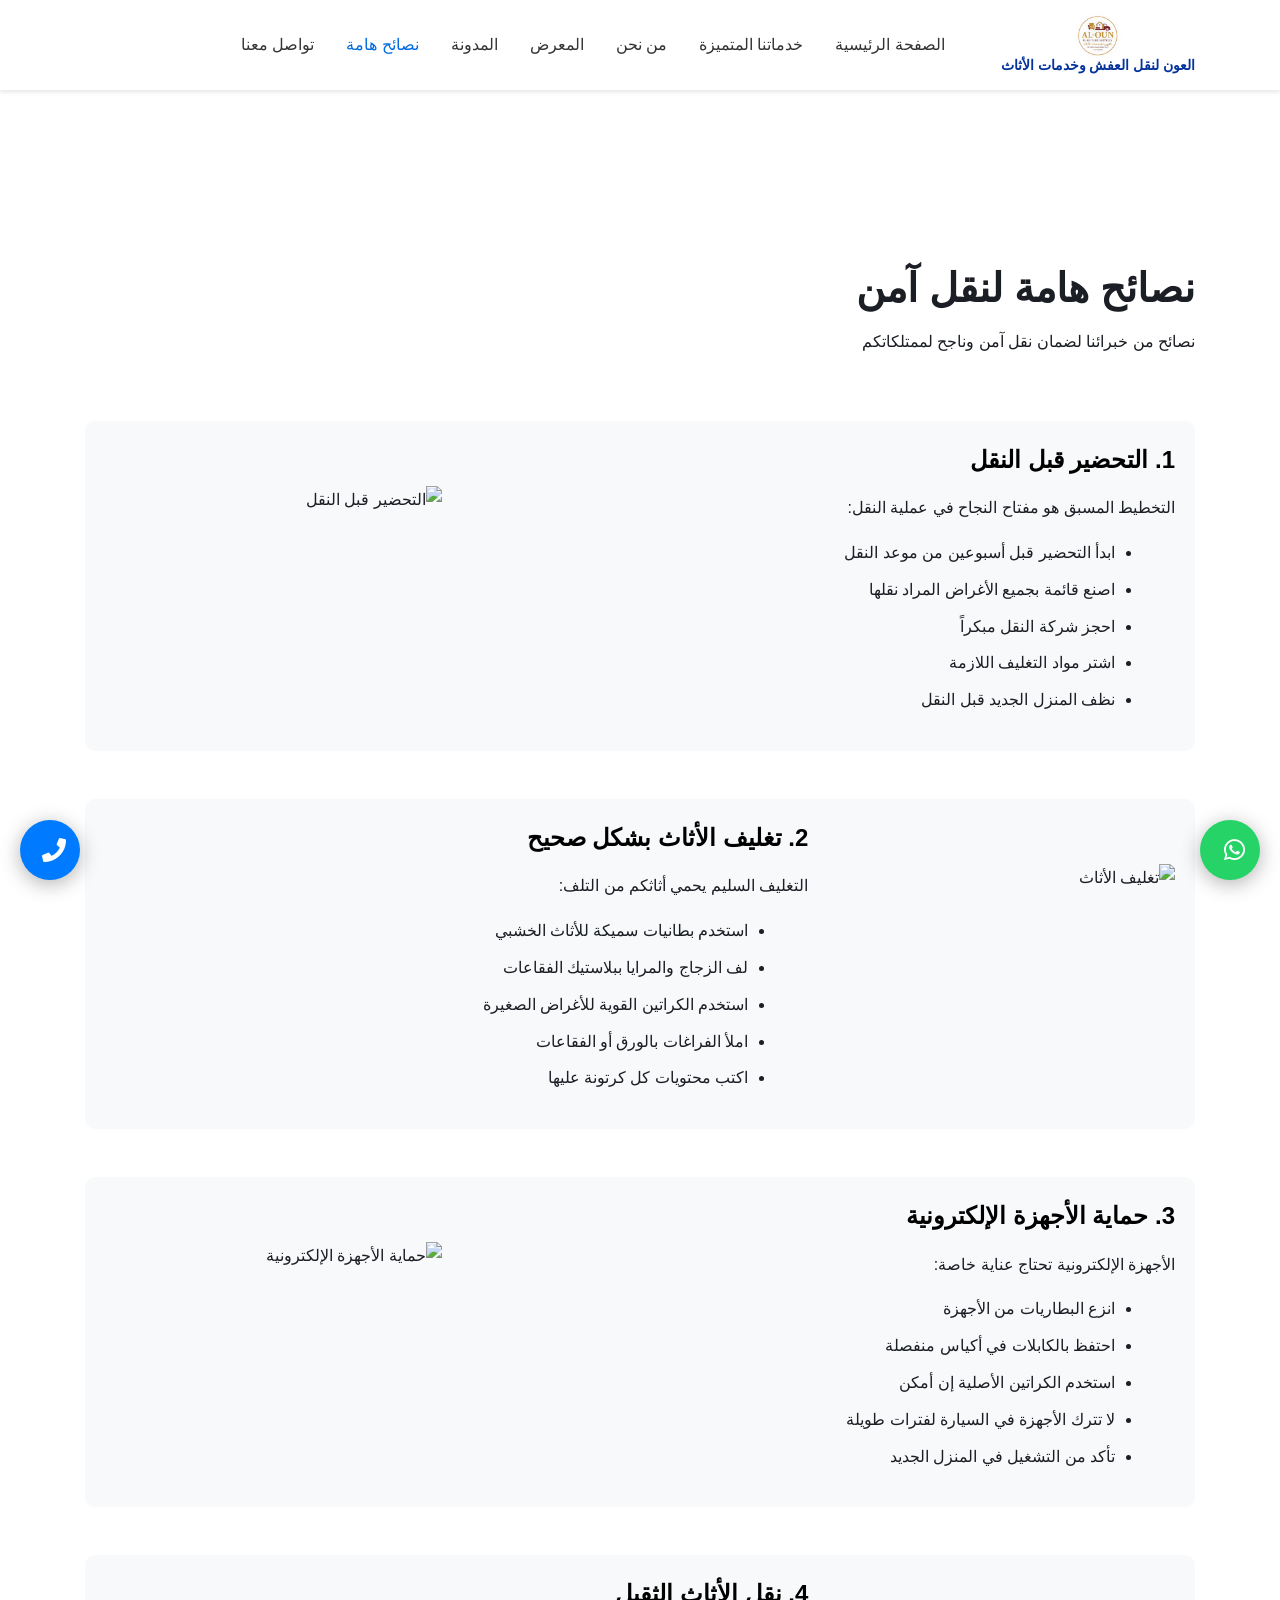
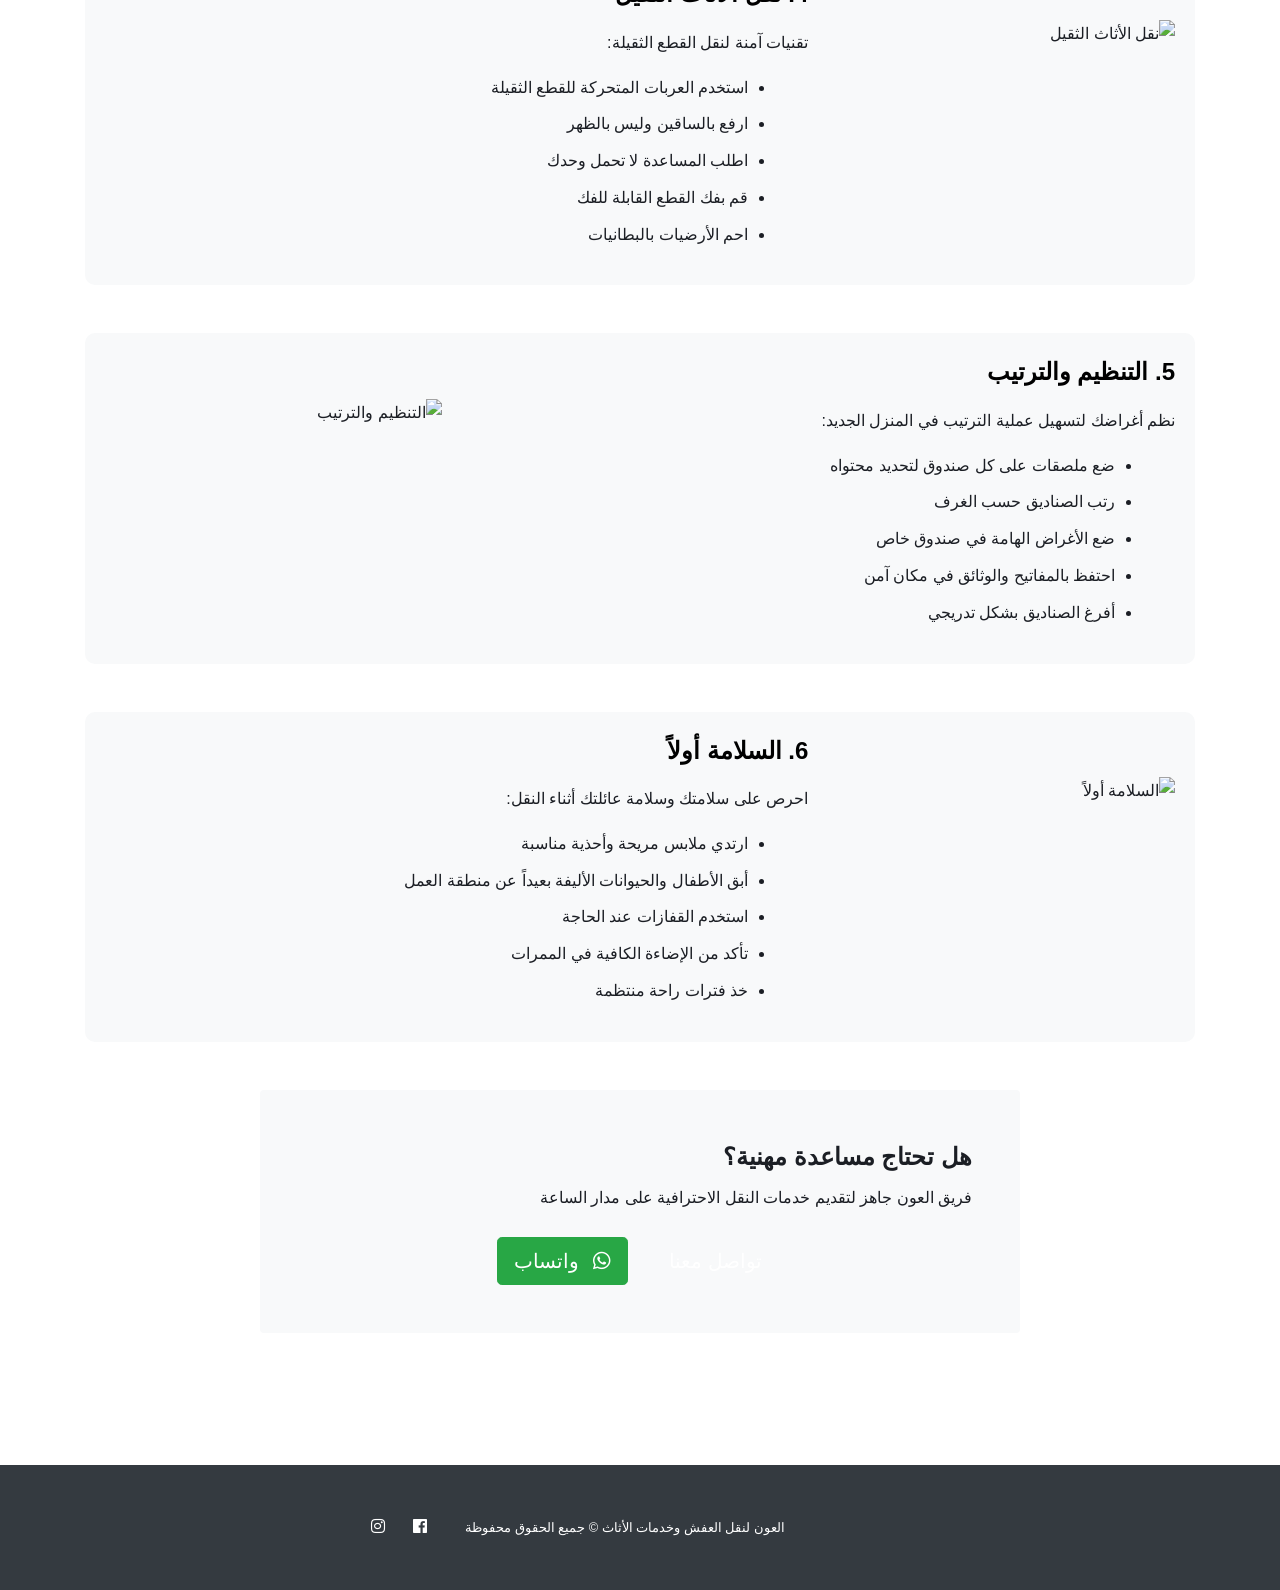
==== tips.html @ 5459bd09 "Add services and tips pages with detailed content and responsive design" ====
<!DOCTYPE html>
<html lang="ar" dir="rtl" class="no-js">

<head>
    <meta charset="utf-8" />
    <meta name="viewport" content="width=device-width, initial-scale=1, shrink-to-fit=no, viewport-fit=cover">
    <meta name="theme-color" content="#05339C">
    <title>نصائح هامة - العون لنقل العفش وخدمات الأثاث</title>
    <link rel="shortcut icon" href="assets/img/elown.png" type="image/x-icon">
    <link rel="stylesheet" href="https://stackpath.bootstrapcdn.com/bootstrap/4.3.1/css/bootstrap.min.css">
    <link rel="stylesheet" href="assets/vendors/font-awesome/css/fontawesome-all.min.css">
    <link rel="stylesheet" href="assets/fonts/themify-icons.css">
    <link rel="stylesheet" href="https://unpkg.com/aos@2.3.1/dist/aos.css">
    <link rel="stylesheet" href="assets/css/theme.css">
    <link rel="stylesheet" href="assets/css/rtl.css">
</head>

<body>
    <header>
        <nav class="navbar navbar-expand-lg navbar-dark bg-white fixed-top">
            <div class="container">
                <a class="navbar-brand d-flex align-items-center" href="index.html">
                    <div class="brand-container">
                        <img src="assets/img/elown.png" alt="العون" class="brand-logo">
                        <div class="brand-text">العون لنقل العفش وخدمات الأثاث</div>
                    </div>
                </a>
                <button class="navbar-toggler" type="button" data-toggle="collapse" data-target="#navbarResponsive">
                    <i class="fas fa-bars" style="color: var(--primary-color);"></i>
                </button>
                <div class="collapse navbar-collapse" id="navbarResponsive">
                    <ul class="navbar-nav mr-auto">
                        <li class="nav-item"><a class="nav-link" href="index.html">الصفحة الرئيسية</a></li>
                        <li class="nav-item"><a class="nav-link" href="services.html">خدماتنا المتميزة</a></li>
                        <li class="nav-item"><a class="nav-link" href="about.html">من نحن</a></li>
                        <li class="nav-item"><a class="nav-link" href="portfolio.html">المعرض</a></li>
                        <li class="nav-item"><a class="nav-link" href="blog.html">المدونة</a></li>
                        <li class="nav-item active"><a class="nav-link select" href="tips.html">نصائح هامة</a></li>
                        <li class="nav-item"><a class="nav-link" href="contact.html">تواصل معنا</a></li>
                    </ul>
                </div>
            </div>
        </nav>
    </header>

    <main role="main" class="mt-lg-5 m-0">
        <section class="wt-section" id="tips">
            <div class="container">
                <div class="row justify-content-md-center text-center pb-lg-5">
                    <div class="col-md-12">
                        <h2 class="h1">نصائح هامة لنقل آمن</h2>
                        <p>نصائح من خبرائنا لضمان نقل آمن وناجح لممتلكاتكم</p>
                    </div>
                </div>
                <div class="tips-content">
                    <div class="tip-section mb-5" data-aos="fade-up">
                        <div class="row align-items-center">
                            <div class="col-md-8">
                                <h4>1. التحضير قبل النقل</h4>
                                <p>التخطيط المسبق هو مفتاح النجاح في عملية النقل:</p>
                                <ul>
                                    <li>ابدأ التحضير قبل أسبوعين من موعد النقل</li>
                                    <li>اصنع قائمة بجميع الأغراض المراد نقلها</li>
                                    <li>احجز شركة النقل مبكراً</li>
                                    <li>اشتر مواد التغليف اللازمة</li>
                                    <li>نظف المنزل الجديد قبل النقل</li>
                                </ul>
                            </div>
                            <div class="col-md-4">
                                <img src="https://images.unsplash.com/photo-1558618666-fcd25c85cd64?w=300&h=200&fit=crop&crop=center"
                                    class="img-fluid rounded" alt="التحضير قبل النقل">
                            </div>
                        </div>
                    </div>

                    <div class="tip-section mb-5" data-aos="fade-up" data-aos-delay="100">
                        <div class="row align-items-center">
                            <div class="col-md-4">
                                <img src="https://images.unsplash.com/photo-1586023492125-27b2c045efd7?w=400&h=250&fit=crop&crop=center"
                                    class="img-fluid rounded" alt="تغليف الأثاث">
                            </div>
                            <div class="col-md-8">
                                <h4>2. تغليف الأثاث بشكل صحيح</h4>
                                <p>التغليف السليم يحمي أثاثكم من التلف:</p>
                                <ul>
                                    <li>استخدم بطانيات سميكة للأثاث الخشبي</li>
                                    <li>لف الزجاج والمرايا ببلاستيك الفقاعات</li>
                                    <li>استخدم الكراتين القوية للأغراض الصغيرة</li>
                                    <li>املأ الفراغات بالورق أو الفقاعات</li>
                                    <li>اكتب محتويات كل كرتونة عليها</li>
                                </ul>
                            </div>
                        </div>
                    </div>

                    <div class="tip-section mb-5" data-aos="fade-up" data-aos-delay="200">
                        <div class="row align-items-center">
                            <div class="col-md-8">
                                <h4>3. حماية الأجهزة الإلكترونية</h4>
                                <p>الأجهزة الإلكترونية تحتاج عناية خاصة:</p>
                                <ul>
                                    <li>انزع البطاريات من الأجهزة</li>
                                    <li>احتفظ بالكابلات في أكياس منفصلة</li>
                                    <li>استخدم الكراتين الأصلية إن أمكن</li>
                                    <li>لا تترك الأجهزة في السيارة لفترات طويلة</li>
                                    <li>تأكد من التشغيل في المنزل الجديد</li>
                                </ul>
                            </div>
                            <div class="col-md-4">
                                <img src="https://images.unsplash.com/photo-1581578731548-c64695cc6952?w=300&h=200&fit=crop&crop=center"
                                    class="img-fluid rounded" alt="حماية الأجهزة الإلكترونية">
                            </div>
                        </div>
                    </div>

                    <div class="tip-section mb-5" data-aos="fade-up" data-aos-delay="300">
                        <div class="row align-items-center">
                            <div class="col-md-4">
                                <img src="https://images.unsplash.com/photo-1503602642458-232111445657?w=300&h=200&fit=crop&crop=center"
                                    class="img-fluid rounded" alt="نقل الأثاث الثقيل">
                            </div>
                            <div class="col-md-8">
                                <h4>4. نقل الأثاث الثقيل</h4>
                                <p>تقنيات آمنة لنقل القطع الثقيلة:</p>
                                <ul>
                                    <li>استخدم العربات المتحركة للقطع الثقيلة</li>
                                    <li>ارفع بالساقين وليس بالظهر</li>
                                    <li>اطلب المساعدة لا تحمل وحدك</li>
                                    <li>قم بفك القطع القابلة للفك</li>
                                    <li>احم الأرضيات بالبطانيات</li>
                                </ul>
                            </div>
                        </div>
                    </div>

                    <div class="tip-section mb-5" data-aos="fade-up" data-aos-delay="400">
                        <div class="row align-items-center">
                            <div class="col-md-8">
                                <h4>5. التنظيم والترتيب</h4>
                                <p>نظم أغراضك لتسهيل عملية الترتيب في المنزل الجديد:</p>
                                <ul>
                                    <li>ضع ملصقات على كل صندوق لتحديد محتواه</li>
                                    <li>رتب الصناديق حسب الغرف</li>
                                    <li>ضع الأغراض الهامة في صندوق خاص</li>
                                    <li>احتفظ بالمفاتيح والوثائق في مكان آمن</li>
                                    <li>أفرغ الصناديق بشكل تدريجي</li>
                                </ul>
                            </div>
                            <div class="col-md-4">
                                <img src="https://images.unsplash.com/photo-1600585154340-be6161a56a0c?w=300&h=200&fit=crop&crop=center"
                                    class="img-fluid rounded" alt="التنظيم والترتيب">
                            </div>
                        </div>
                    </div>

                    <div class="tip-section mb-5" data-aos="fade-up" data-aos-delay="500">
                        <div class="row align-items-center">
                            <div class="col-md-4">
                                <img src="https://images.unsplash.com/photo-1600566753190-17f0baa2a6c3?w=300&h=200&fit=crop&crop=center"
                                    class="img-fluid rounded" alt="السلامة أولاً">
                            </div>
                            <div class="col-md-8">
                                <h4>6. السلامة أولاً</h4>
                                <p>احرص على سلامتك وسلامة عائلتك أثناء النقل:</p>
                                <ul>
                                    <li>ارتدي ملابس مريحة وأحذية مناسبة</li>
                                    <li>أبق الأطفال والحيوانات الأليفة بعيداً عن منطقة العمل</li>
                                    <li>استخدم القفازات عند الحاجة</li>
                                    <li>تأكد من الإضاءة الكافية في الممرات</li>
                                    <li>خذ فترات راحة منتظمة</li>
                                </ul>
                            </div>
                        </div>
                    </div>
                </div>

                <div class="row justify-content-center mt-5">
                    <div class="col-md-8 text-center bg-light p-5 rounded" data-aos="zoom-in">
                        <h4>هل تحتاج مساعدة مهنية؟</h4>
                        <p class="mb-4">فريق العون جاهز لتقديم خدمات النقل الاحترافية على مدار الساعة</p>
                        <a href="contact.html" class="btn btn-brown btn-lg mx-2">تواصل معنا</a>
                        <a href="https://wa.me/97470700782" class="btn btn-success btn-lg mx-2" target="_blank"><i
                                class="fab fa-whatsapp"></i> واتساب</a>
                    </div>
                </div>
            </div>
        </section>
    </main>
    <div class="floating-buttons">
        <a href="https://wa.me/97451408899" target="_blank" class="floating-btn whatsapp-btn"
            title="راسلنا على الواتساب">
            <i class="fab fa-whatsapp"></i>
        </a>
        <a href="tel:+97451408899" class="floating-btn call-btn" title="اتصل بنا الآن">
            <i class="fas fa-phone"></i>
        </a>
    </div>
    <footer class="bg-dark py-5">
        <div class="container">
            <div class="row">
                <div class="col-md-8 text-center text-md-left mb-3 mb-md-0">
                    <small class="text-white">العون لنقل العفش وخدمات الأثاث &copy; جميع الحقوق محفوظة</small>
                </div>
                <div class="col-md-4 align-self-center">
                    <ul class="list-inline text-center text-md-right mb-0">
                        <li class="list-inline-item mx-2" data-toggle="tooltip" data-placement="top" title="Facebook">
                            <a class="text-white" target="_blank" href="https://www.facebook.com">
                                <i class="fab fa-facebook"></i>
                            </a>
                        </li>
                        <li class="list-inline-item mx-2" data-toggle="tooltip" data-placement="top" title="Instagram">
                            <a class="text-white" target="_blank" href="https://www.instagram.com">
                                <i class="fab fa-instagram"></i>
                            </a>
                        </li>
                    </ul>
                </div>
            </div>
        </div>
    </footer>

    <script src="https://code.jquery.com/jquery-3.3.1.min.js"></script>
    <script src="https://stackpath.bootstrapcdn.com/bootstrap/4.3.1/js/bootstrap.bundle.min.js"></script>
    <script src="https://unpkg.com/aos@2.3.1/dist/aos.js"></script>
    <script>
        AOS.init({ duration: 800, easing: 'ease-in-out', once: true });
        document.addEventListener('contextmenu', e => e.preventDefault());
        document.addEventListener('keydown', e => {
            if (e.key === 'F12' || (e.ctrlKey && e.shiftKey && e.key === 'I') || (e.ctrlKey && e.key === 'U')) {
                e.preventDefault();
            }
        });
        document.addEventListener('selectstart', e => e.preventDefault());
        document.addEventListener('copy', e => e.preventDefault());
    </script>
</body>

</html>
---- assets/fonts/themify-icons.css ----
@font-face {
	font-family: 'themify';
	src:url('fonts/themify.eot?-fvbane');
	src:url('fonts/themify.eot?#iefix-fvbane') format('embedded-opentype'),
		url('fonts/themify.woff?-fvbane') format('woff'),
		url('fonts/themify.ttf?-fvbane') format('truetype'),
		url('fonts/themify.svg?-fvbane#themify') format('svg');
	font-weight: normal;
	font-style: normal;
	font-display: swap; /* تحسين تحميل الخط */
}

[class^="ti-"], [class*=" ti-"] {
	font-family: 'themify';
	speak: none;
	font-style: normal;
	font-weight: normal;
	font-variant: normal;
	text-transform: none;
	line-height: 1;

	/* Better Font Rendering =========== */
	-webkit-font-smoothing: antialiased;
	-moz-osx-font-smoothing: grayscale;
}

.ti-wand:before {
	content: "\e600";
}
.ti-volume:before {
	content: "\e601";
}
.ti-user:before {
	content: "\e602";
}
.ti-unlock:before {
	content: "\e603";
}
.ti-unlink:before {
	content: "\e604";
}
.ti-trash:before {
	content: "\e605";
}
.ti-thought:before {
	content: "\e606";
}
.ti-target:before {
	content: "\e607";
}
.ti-tag:before {
	content: "\e608";
}
.ti-tablet:before {
	content: "\e609";
}
.ti-star:before {
	content: "\e60a";
}
.ti-spray:before {
	content: "\e60b";
}
.ti-signal:before {
	content: "\e60c";
}
.ti-shopping-cart:before {
	content: "\e60d";
}
.ti-shopping-cart-full:before {
	content: "\e60e";
}
.ti-settings:before {
	content: "\e60f";
}
.ti-search:before {
	content: "\e610";
}
.ti-zoom-in:before {
	content: "\e611";
}
.ti-zoom-out:before {
	content: "\e612";
}
.ti-cut:before {
	content: "\e613";
}
.ti-ruler:before {
	content: "\e614";
}
.ti-ruler-pencil:before {
	content: "\e615";
}
.ti-ruler-alt:before {
	content: "\e616";
}
.ti-bookmark:before {
	content: "\e617";
}
.ti-bookmark-alt:before {
	content: "\e618";
}
.ti-reload:before {
	content: "\e619";
}
.ti-plus:before {
	content: "\e61a";
}
.ti-pin:before {
	content: "\e61b";
}
.ti-pencil:before {
	content: "\e61c";
}
.ti-pencil-alt:before {
	content: "\e61d";
}
.ti-paint-roller:before {
	content: "\e61e";
}
.ti-paint-bucket:before {
	content: "\e61f";
}
.ti-na:before {
	content: "\e620";
}
.ti-mobile:before {
	content: "\e621";
}
.ti-minus:before {
	content: "\e622";
}
.ti-medall:before {
	content: "\e623";
}
.ti-medall-alt:before {
	content: "\e624";
}
.ti-marker:before {
	content: "\e625";
}
.ti-marker-alt:before {
	content: "\e626";
}
.ti-arrow-up:before {
	content: "\e627";
}
.ti-arrow-right:before {
	content: "\e628";
}
.ti-arrow-left:before {
	content: "\e629";
}
.ti-arrow-down:before {
	content: "\e62a";
}
.ti-lock:before {
	content: "\e62b";
}
.ti-location-arrow:before {
	content: "\e62c";
}
.ti-link:before {
	content: "\e62d";
}
.ti-layout:before {
	content: "\e62e";
}
.ti-layers:before {
	content: "\e62f";
}
.ti-layers-alt:before {
	content: "\e630";
}
.ti-key:before {
	content: "\e631";
}
.ti-import:before {
	content: "\e632";
}
.ti-image:before {
	content: "\e633";
}
.ti-heart:before {
	content: "\e634";
}
.ti-heart-broken:before {
	content: "\e635";
}
.ti-hand-stop:before {
	content: "\e636";
}
.ti-hand-open:before {
	content: "\e637";
}
.ti-hand-drag:before {
	content: "\e638";
}
.ti-folder:before {
	content: "\e639";
}
.ti-flag:before {
	content: "\e63a";
}
.ti-flag-alt:before {
	content: "\e63b";
}
.ti-flag-alt-2:before {
	content: "\e63c";
}
.ti-eye:before {
	content: "\e63d";
}
.ti-export:before {
	content: "\e63e";
}
.ti-exchange-vertical:before {
	content: "\e63f";
}
.ti-desktop:before {
	content: "\e640";
}
.ti-cup:before {
	content: "\e641";
}
.ti-crown:before {
	content: "\e642";
}
.ti-comments:before {
	content: "\e643";
}
.ti-comment:before {
	content: "\e644";
}
.ti-comment-alt:before {
	content: "\e645";
}
.ti-close:before {
	content: "\e646";
}
.ti-clip:before {
	content: "\e647";
}
.ti-angle-up:before {
	content: "\e648";
}
.ti-angle-right:before {
	content: "\e649";
}
.ti-angle-left:before {
	content: "\e64a";
}
.ti-angle-down:before {
	content: "\e64b";
}
.ti-check:before {
	content: "\e64c";
}
.ti-check-box:before {
	content: "\e64d";
}
.ti-camera:before {
	content: "\e64e";
}
.ti-announcement:before {
	content: "\e64f";
}
.ti-brush:before {
	content: "\e650";
}
.ti-briefcase:before {
	content: "\e651";
}
.ti-bolt:before {
	content: "\e652";
}
.ti-bolt-alt:before {
	content: "\e653";
}
.ti-blackboard:before {
	content: "\e654";
}
.ti-bag:before {
	content: "\e655";
}
.ti-move:before {
	content: "\e656";
}
.ti-arrows-vertical:before {
	content: "\e657";
}
.ti-arrows-horizontal:before {
	content: "\e658";
}
.ti-fullscreen:before {
	content: "\e659";
}
.ti-arrow-top-right:before {
	content: "\e65a";
}
.ti-arrow-top-left:before {
	content: "\e65b";
}
.ti-arrow-circle-up:before {
	content: "\e65c";
}
.ti-arrow-circle-right:before {
	content: "\e65d";
}
.ti-arrow-circle-left:before {
	content: "\e65e";
}
.ti-arrow-circle-down:before {
	content: "\e65f";
}
.ti-angle-double-up:before {
	content: "\e660";
}
.ti-angle-double-right:before {
	content: "\e661";
}
.ti-angle-double-left:before {
	content: "\e662";
}
.ti-angle-double-down:before {
	content: "\e663";
}
.ti-zip:before {
	content: "\e664";
}
.ti-world:before {
	content: "\e665";
}
.ti-wheelchair:before {
	content: "\e666";
}
.ti-view-list:before {
	content: "\e667";
}
.ti-view-list-alt:before {
	content: "\e668";
}
.ti-view-grid:before {
	content: "\e669";
}
.ti-uppercase:before {
	content: "\e66a";
}
.ti-upload:before {
	content: "\e66b";
}
.ti-underline:before {
	content: "\e66c";
}
.ti-truck:before {
	content: "\e66d";
}
.ti-timer:before {
	content: "\e66e";
}
.ti-ticket:before {
	content: "\e66f";
}
.ti-thumb-up:before {
	content: "\e670";
}
.ti-thumb-down:before {
	content: "\e671";
}
.ti-text:before {
	content: "\e672";
}
.ti-stats-up:before {
	content: "\e673";
}
.ti-stats-down:before {
	content: "\e674";
}
.ti-split-v:before {
	content: "\e675";
}
.ti-split-h:before {
	content: "\e676";
}
.ti-smallcap:before {
	content: "\e677";
}
.ti-shine:before {
	content: "\e678";
}
.ti-shift-right:before {
	content: "\e679";
}
.ti-shift-left:before {
	content: "\e67a";
}
.ti-shield:before {
	content: "\e67b";
}
.ti-notepad:before {
	content: "\e67c";
}
.ti-server:before {
	content: "\e67d";
}
.ti-quote-right:before {
	content: "\e67e";
}
.ti-quote-left:before {
	content: "\e67f";
}
.ti-pulse:before {
	content: "\e680";
}
.ti-printer:before {
	content: "\e681";
}
.ti-power-off:before {
	content: "\e682";
}
.ti-plug:before {
	content: "\e683";
}
.ti-pie-chart:before {
	content: "\e684";
}
.ti-paragraph:before {
	content: "\e685";
}
.ti-panel:before {
	content: "\e686";
}
.ti-package:before {
	content: "\e687";
}
.ti-music:before {
	content: "\e688";
}
.ti-music-alt:before {
	content: "\e689";
}
.ti-mouse:before {
	content: "\e68a";
}
.ti-mouse-alt:before {
	content: "\e68b";
}
.ti-money:before {
	content: "\e68c";
}
.ti-microphone:before {
	content: "\e68d";
}
.ti-menu:before {
	content: "\e68e";
}
.ti-menu-alt:before {
	content: "\e68f";
}
.ti-map:before {
	content: "\e690";
}
.ti-map-alt:before {
	content: "\e691";
}
.ti-loop:before {
	content: "\e692";
}
.ti-location-pin:before {
	content: "\e693";
}
.ti-list:before {
	content: "\e694";
}
.ti-light-bulb:before {
	content: "\e695";
}
.ti-Italic:before {
	content: "\e696";
}
.ti-info:before {
	content: "\e697";
}
.ti-infinite:before {
	content: "\e698";
}
.ti-id-badge:before {
	content: "\e699";
}
.ti-hummer:before {
	content: "\e69a";
}
.ti-home:before {
	content: "\e69b";
}
.ti-help:before {
	content: "\e69c";
}
.ti-headphone:before {
	content: "\e69d";
}
.ti-harddrives:before {
	content: "\e69e";
}
.ti-harddrive:before {
	content: "\e69f";
}
.ti-gift:before {
	content: "\e6a0";
}
.ti-game:before {
	content: "\e6a1";
}
.ti-filter:before {
	content: "\e6a2";
}
.ti-files:before {
	content: "\e6a3";
}
.ti-file:before {
	content: "\e6a4";
}
.ti-eraser:before {
	content: "\e6a5";
}
.ti-envelope:before {
	content: "\e6a6";
}
.ti-download:before {
	content: "\e6a7";
}
.ti-direction:before {
	content: "\e6a8";
}
.ti-direction-alt:before {
	content: "\e6a9";
}
.ti-dashboard:before {
	content: "\e6aa";
}
.ti-control-stop:before {
	content: "\e6ab";
}
.ti-control-shuffle:before {
	content: "\e6ac";
}
.ti-control-play:before {
	content: "\e6ad";
}
.ti-control-pause:before {
	content: "\e6ae";
}
.ti-control-forward:before {
	content: "\e6af";
}
.ti-control-backward:before {
	content: "\e6b0";
}
.ti-cloud:before {
	content: "\e6b1";
}
.ti-cloud-up:before {
	content: "\e6b2";
}
.ti-cloud-down:before {
	content: "\e6b3";
}
.ti-clipboard:before {
	content: "\e6b4";
}
.ti-car:before {
	content: "\e6b5";
}
.ti-calendar:before {
	content: "\e6b6";
}
.ti-book:before {
	content: "\e6b7";
}
.ti-bell:before {
	content: "\e6b8";
}
.ti-basketball:before {
	content: "\e6b9";
}
.ti-bar-chart:before {
	content: "\e6ba";
}
.ti-bar-chart-alt:before {
	content: "\e6bb";
}
.ti-back-right:before {
	content: "\e6bc";
}
.ti-back-left:before {
	content: "\e6bd";
}
.ti-arrows-corner:before {
	content: "\e6be";
}
.ti-archive:before {
	content: "\e6bf";
}
.ti-anchor:before {
	content: "\e6c0";
}
.ti-align-right:before {
	content: "\e6c1";
}
.ti-align-left:before {
	content: "\e6c2";
}
.ti-align-justify:before {
	content: "\e6c3";
}
.ti-align-center:before {
	content: "\e6c4";
}
.ti-alert:before {
	content: "\e6c5";
}
.ti-alarm-clock:before {
	content: "\e6c6";
}
.ti-agenda:before {
	content: "\e6c7";
}
.ti-write:before {
	content: "\e6c8";
}
.ti-window:before {
	content: "\e6c9";
}
.ti-widgetized:before {
	content: "\e6ca";
}
.ti-widget:before {
	content: "\e6cb";
}
.ti-widget-alt:before {
	content: "\e6cc";
}
.ti-wallet:before {
	content: "\e6cd";
}
.ti-video-clapper:before {
	content: "\e6ce";
}
.ti-video-camera:before {
	content: "\e6cf";
}
.ti-vector:before {
	content: "\e6d0";
}
.ti-themify-logo:before {
	content: "\e6d1";
}
.ti-themify-favicon:before {
	content: "\e6d2";
}
.ti-themify-favicon-alt:before {
	content: "\e6d3";
}
.ti-support:before {
	content: "\e6d4";
}
.ti-stamp:before {
	content: "\e6d5";
}
.ti-split-v-alt:before {
	content: "\e6d6";
}
.ti-slice:before {
	content: "\e6d7";
}
.ti-shortcode:before {
	content: "\e6d8";
}
.ti-shift-right-alt:before {
	content: "\e6d9";
}
.ti-shift-left-alt:before {
	content: "\e6da";
}
.ti-ruler-alt-2:before {
	content: "\e6db";
}
.ti-receipt:before {
	content: "\e6dc";
}
.ti-pin2:before {
	content: "\e6dd";
}
.ti-pin-alt:before {
	content: "\e6de";
}
.ti-pencil-alt2:before {
	content: "\e6df";
}
.ti-palette:before {
	content: "\e6e0";
}
.ti-more:before {
	content: "\e6e1";
}
.ti-more-alt:before {
	content: "\e6e2";
}
.ti-microphone-alt:before {
	content: "\e6e3";
}
.ti-magnet:before {
	content: "\e6e4";
}
.ti-line-double:before {
	content: "\e6e5";
}
.ti-line-dotted:before {
	content: "\e6e6";
}
.ti-line-dashed:before {
	content: "\e6e7";
}
.ti-layout-width-full:before {
	content: "\e6e8";
}
.ti-layout-width-default:before {
	content: "\e6e9";
}
.ti-layout-width-default-alt:before {
	content: "\e6ea";
}
.ti-layout-tab:before {
	content: "\e6eb";
}
.ti-layout-tab-window:before {
	content: "\e6ec";
}
.ti-layout-tab-v:before {
	content: "\e6ed";
}
.ti-layout-tab-min:before {
	content: "\e6ee";
}
.ti-layout-slider:before {
	content: "\e6ef";
}
.ti-layout-slider-alt:before {
	content: "\e6f0";
}
.ti-layout-sidebar-right:before {
	content: "\e6f1";
}
.ti-layout-sidebar-none:before {
	content: "\e6f2";
}
.ti-layout-sidebar-left:before {
	content: "\e6f3";
}
.ti-layout-placeholder:before {
	content: "\e6f4";
}
.ti-layout-menu:before {
	content: "\e6f5";
}
.ti-layout-menu-v:before {
	content: "\e6f6";
}
.ti-layout-menu-separated:before {
	content: "\e6f7";
}
.ti-layout-menu-full:before {
	content: "\e6f8";
}
.ti-layout-media-right-alt:before {
	content: "\e6f9";
}
.ti-layout-media-right:before {
	content: "\e6fa";
}
.ti-layout-media-overlay:before {
	content: "\e6fb";
}
.ti-layout-media-overlay-alt:before {
	content: "\e6fc";
}
.ti-layout-media-overlay-alt-2:before {
	content: "\e6fd";
}
.ti-layout-media-left-alt:before {
	content: "\e6fe";
}
.ti-layout-media-left:before {
	content: "\e6ff";
}
.ti-layout-media-center-alt:before {
	content: "\e700";
}
.ti-layout-media-center:before {
	content: "\e701";
}
.ti-layout-list-thumb:before {
	content: "\e702";
}
.ti-layout-list-thumb-alt:before {
	content: "\e703";
}
.ti-layout-list-post:before {
	content: "\e704";
}
.ti-layout-list-large-image:before {
	content: "\e705";
}
.ti-layout-line-solid:before {
	content: "\e706";
}
.ti-layout-grid4:before {
	content: "\e707";
}
.ti-layout-grid3:before {
	content: "\e708";
}
.ti-layout-grid2:before {
	content: "\e709";
}
.ti-layout-grid2-thumb:before {
	content: "\e70a";
}
.ti-layout-cta-right:before {
	content: "\e70b";
}
.ti-layout-cta-left:before {
	content: "\e70c";
}
.ti-layout-cta-center:before {
	content: "\e70d";
}
.ti-layout-cta-btn-right:before {
	content: "\e70e";
}
.ti-layout-cta-btn-left:before {
	content: "\e70f";
}
.ti-layout-column4:before {
	content: "\e710";
}
.ti-layout-column3:before {
	content: "\e711";
}
.ti-layout-column2:before {
	content: "\e712";
}
.ti-layout-accordion-separated:before {
	content: "\e713";
}
.ti-layout-accordion-merged:before {
	content: "\e714";
}
.ti-layout-accordion-list:before {
	content: "\e715";
}
.ti-ink-pen:before {
	content: "\e716";
}
.ti-info-alt:before {
	content: "\e717";
}
.ti-help-alt:before {
	content: "\e718";
}
.ti-headphone-alt:before {
	content: "\e719";
}
.ti-hand-point-up:before {
	content: "\e71a";
}
.ti-hand-point-right:before {
	content: "\e71b";
}
.ti-hand-point-left:before {
	content: "\e71c";
}
.ti-hand-point-down:before {
	content: "\e71d";
}
.ti-gallery:before {
	content: "\e71e";
}
.ti-face-smile:before {
	content: "\e71f";
}
.ti-face-sad:before {
	content: "\e720";
}
.ti-credit-card:before {
	content: "\e721";
}
.ti-control-skip-forward:before {
	content: "\e722";
}
.ti-control-skip-backward:before {
	content: "\e723";
}
.ti-control-record:before {
	content: "\e724";
}
.ti-control-eject:before {
	content: "\e725";
}
.ti-comments-smiley:before {
	content: "\e726";
}
.ti-brush-alt:before {
	content: "\e727";
}
.ti-youtube:before {
	content: "\e728";
}
.ti-vimeo:before {
	content: "\e729";
}
.ti-twitter:before {
	content: "\e72a";
}
.ti-time:before {
	content: "\e72b";
}
.ti-tumblr:before {
	content: "\e72c";
}
.ti-skype:before {
	content: "\e72d";
}
.ti-share:before {
	content: "\e72e";
}
.ti-share-alt:before {
	content: "\e72f";
}
.ti-rocket:before {
	content: "\e730";
}
.ti-pinterest:before {
	content: "\e731";
}
.ti-new-window:before {
	content: "\e732";
}
.ti-microsoft:before {
	content: "\e733";
}
.ti-list-ol:before {
	content: "\e734";
}
.ti-linkedin:before {
	content: "\e735";
}
.ti-layout-sidebar-2:before {
	content: "\e736";
}
.ti-layout-grid4-alt:before {
	content: "\e737";
}
.ti-layout-grid3-alt:before {
	content: "\e738";
}
.ti-layout-grid2-alt:before {
	content: "\e739";
}
.ti-layout-column4-alt:before {
	content: "\e73a";
}
.ti-layout-column3-alt:before {
	content: "\e73b";
}
.ti-layout-column2-alt:before {
	content: "\e73c";
}
.ti-instagram:before {
	content: "\e73d";
}
.ti-google:before {
	content: "\e73e";
}
.ti-github:before {
	content: "\e73f";
}
.ti-flickr:before {
	content: "\e740";
}
.ti-facebook:before {
	content: "\e741";
}
.ti-dropbox:before {
	content: "\e742";
}
.ti-dribbble:before {
	content: "\e743";
}
.ti-apple:before {
	content: "\e744";
}
.ti-android:before {
	content: "\e745";
}
.ti-save:before {
	content: "\e746";
}
.ti-save-alt:before {
	content: "\e747";
}
.ti-yahoo:before {
	content: "\e748";
}
.ti-wordpress:before {
	content: "\e749";
}
.ti-vimeo-alt:before {
	content: "\e74a";
}
.ti-twitter-alt:before {
	content: "\e74b";
}
.ti-tumblr-alt:before {
	content: "\e74c";
}
.ti-trello:before {
	content: "\e74d";
}
.ti-stack-overflow:before {
	content: "\e74e";
}
.ti-soundcloud:before {
	content: "\e74f";
}
.ti-sharethis:before {
	content: "\e750";
}
.ti-sharethis-alt:before {
	content: "\e751";
}
.ti-reddit:before {
	content: "\e752";
}
.ti-pinterest-alt:before {
	content: "\e753";
}
.ti-microsoft-alt:before {
	content: "\e754";
}
.ti-linux:before {
	content: "\e755";
}
.ti-jsfiddle:before {
	content: "\e756";
}
.ti-joomla:before {
	content: "\e757";
}
.ti-html5:before {
	content: "\e758";
}
.ti-flickr-alt:before {
	content: "\e759";
}
.ti-email:before {
	content: "\e75a";
}
.ti-drupal:before {
	content: "\e75b";
}
.ti-dropbox-alt:before {
	content: "\e75c";
}
.ti-css3:before {
	content: "\e75d";
}
.ti-rss:before {
	content: "\e75e";
}
.ti-rss-alt:before {
	content: "\e75f";
}
---- assets/css/theme.css ----
/*  
Author: WebThemez.com
License: https://webthemez.com/license 
*/
@import url('https://fonts.googleapis.com/css?family=Open+Sans&display=swap');    

html {
  font-size: 1rem;
}

body {
  font-weight: 400;
  font-size: 1rem;
  font-family: "Open Sans", sans-serif;
  line-height: 1.6;
  color: #1b1e24;
  -webkit-font-smoothing: antialiased;
  -moz-osx-font-smoothing: grayscale;
  -moz-font-feature-settings: "liga", "kern";
  text-rendering: optimizelegibility;
}

a {
  color: #490bf9;
}

a:hover {
  color: #490bf9;
}

a:focus {
  outline: none;
}

p {
  line-height: 1.8;
}

figure {
  margin-bottom: 0;
}

hr {
  border-color: #e6e7e9;
}

[role=button] {
  cursor: pointer;
}  
/*------------------------------------
  Headings
------------------------------------*/
.h1, .h2, .h3, .h4, .h5, .h6, .h7,
h1, h2, h3, h4, h5, h6 {
  line-height: 1.6;
  font-weight:600; 
} 

/*------------------------------------
  Highlight Color
------------------------------------*/
::-moz-selection {
  color: #fff;
  background-color: #490bf9;
}

::selection {
  color: #fff;
  background-color: #490bf9;
}

.bg-primary ::-moz-selection {
  color: #490bf9;
  background-color: #fff;
}

.bg-primary ::selection {
  color: #490bf9;
  background-color: #fff;
}

/*----------------------------------
  Alerts
------------------------------------*/
.alert_icon {
  font-size: 1.25rem;
}
.alert_close {
  padding: 0;
  line-height: 1.3;
  opacity: .7;
  background: none;
  border: none;
  cursor: pointer;
  font-size: 1.625rem;
  transition: all .3s;
}
.alert_close-light {
  color: #fff;
}
.alert_close-dark {
  color: #1b1e24;
}
.alert_close:hover {
  opacity: 1;
}
.alert_close:focus {
  outline: 0 none;
  box-shadow: none;
}
p.help-block,
p.help-block ul{
    float: left; 
    margin: 0;
    padding: 0;
}
p.help-block li {
    float: left; 
    margin: 0px 0 10px 0;
	font-style:italic;
	font-size:13px;
    list-style:none;
    color:red;
}
/*----------------------------------
  Background Arrow
------------------------------------*/
.wt-bg-arrow-wrapper {
  position: relative;
}

.wt-bg-arrow-bottom::before {
  position: absolute;
  content: "";
  left: 50%;
  margin-left: -20px;
  bottom: -25px;
  border-style: solid;
  border-width: 25px 20px 0 20px;
  border-color: #fff transparent transparent transparent;
  z-index: 3;
}
img.wt-block-image {
    -o-object-fit: cover;  
    object-fit: cover;
} 
.wt-block-image:not([class*=absolute]) {
    position: absolute;
}
.wt-block-image {
    z-index: 0;
    top: 0;
    left: 0;
    width: 100%;
    height: 100%;
	 position: absolute;
	     background-size: cover;
}
.bg-overlay, .hero-img {
    position: absolute;
    top: 0;
    right: 0;
    bottom: 0;
    left: 0;
}
.hero-img {
    background-repeat: no-repeat;
    background-position: 50%;
    background-size: cover;
}

.inner-page{
    background: #006bdf;
}
/*----------------------------------
  Avatars
------------------------------------*/
.wt-avatar {
  border: solid 3px #fff;
}

/*----------------------------------
  Border Radius
------------------------------------*/
.rounded-md {
  border-radius: .625rem;
}

/*----------------------------------
  Buttons
------------------------------------*/
.btn {
  cursor: pointer;
  transition: .2s ease;
}

.btn.focus,
.btn:focus .btn.active:focus, .btn:active:focus {
  outline: 0 none;
  box-shadow: none;
  border-color: transparent;
}

.btn-circle {
  border-radius: 100%;
  padding: 0;
  width: 2.625rem;
  height: 2.625rem;
  line-height: 2.625rem;
}

.btn-circle.btn-sm {
  width: 1.9375rem;
  height: 1.9375rem;
  line-height: 1.9375rem;
}

.btn-circle.btn-lg {
  width: 3.25rem;
  height: 3.25rem;
  line-height: 3.25rem;
}

.btn-pill {
  border-radius: 6.25rem;
  padding-left: 1.25rem;
  padding-right: 1.25rem;
}

.btn-pill.btn-sm {
  padding-left: 0.9375rem;
  padding-right: 0.9375rem;
}

.btn-pill.btn-lg {
  padding-left: 1.5625rem;
  padding-right: 1.5625rem;
}

.btn-link {
  color: #490bf9;
}

.btn-link:hover {
  color: #490bf9;
}

/*----------------------------------
  Carousell
------------------------------------*/
.carousel-control-size {
  font-size: 2rem;
}

/*----------------------------------
  Forms
------------------------------------*/
/* Form Lable States */
.is-valid .form-label-text {
  color: #0dd157;
}

.is-invalid .form-label-text {
  color: #fb4143;
}

.is-disabled .form-label-text {
  color: #8f95a0;
}

/* Form Pilled Shape */
.form--pill {
  border-radius: 6.25rem;
  padding-left: 1rem;
  padding-right: 1rem;
}

/* Forms Icon */
.form-icon-wrapper {
  position: relative;
  display: block;
}

.form-icon-input-left {
  padding-left: 2.1875rem;
}

.form-icon-input-right {
  padding-right: 2.1875rem;
}

.form-icon {
  position: absolute;
  height: 100%;
  width: 2.5rem;
}

.form-icon--left {
  left: 0;
}

.form-icon--right {
  right: 0;
}

.form-icon__item {
  position: absolute;
  top: 50%;
  left: 50%;
  color: #8f95a0;
  transform: translate(-50%, -50%);
}

/* Form Toggles */
.form-toggle {
  position: relative;
  cursor: pointer;
}

.form-toggle__item {
  display: block;
  padding-left: 1px;
  padding-right: 1px;
  cursor: pointer;
  width: 43px;
  height: 22px;
  font-style: normal;
  font-weight: 700;
  font-size: 9px;
  color: #d5d7dc;
  border: solid 1px #d5d7dc;
  border-radius: 6.25rem;
}

.form-toggle__item i::before, .form-toggle__item i::after {
  content: "";
  display: block;
  position: absolute;
}

.form-toggle__item i::before {
  content: attr(data-uncheck-icon);
  top: 0;
  left: 0;
  width: 100%;
  line-height: 18px;
  text-align: right;
  padding: 2px 7px;
}

.form-toggle__item i::after {
  left: 4px;
  width: 16px;
  height: 16px;
  background-color: #d5d7dc;
  border-radius: 50%;
  transform: translateY(-50%);
  transition: left .2s ease;
}

.form-toggle input[type="checkbox"],
.form-toggle input[type="radio"] {
  position: absolute;
  z-index: -1;
  opacity: 0;
}

.form-toggle input[type="checkbox"]:checked + .form-toggle__item,
.form-toggle input[type="checkbox"]:checked + * .form-toggle__item,
.form-toggle input[type="radio"]:checked + .form-toggle__item,
.form-toggle input[type="radio"]:checked + * .form-toggle__item {
  color: #fff;
  background-color: #490bf9;
  border-color: #490bf9;
  transition: all .3s ease;
}

.form-toggle input[type="checkbox"]:checked + .form-toggle__item i:before,
.form-toggle input[type="checkbox"]:checked + * .form-toggle__item i:before,
.form-toggle input[type="radio"]:checked + .form-toggle__item i:before,
.form-toggle input[type="radio"]:checked + * .form-toggle__item i:before {
  content: attr(data-check-icon);
  text-align: left;
}

.form-toggle input[type="checkbox"]:checked + .form-toggle__item i::after,
.form-toggle input[type="checkbox"]:checked + * .form-toggle__item i::after,
.form-toggle input[type="radio"]:checked + .form-toggle__item i::after,
.form-toggle input[type="radio"]:checked + * .form-toggle__item i::after {
  left: calc(100% - 19px);
  background-color: #fff;
}

.is-valid .form-toggle__item {
  color: #0dd157;
  border: solid 1px #0dd157;
}

.is-valid .form-toggle__item i::after {
  background-color: #0dd157;
}

.is-valid .form-toggle input[type="checkbox"]:checked + .form-toggle__item,
.is-valid .form-toggle input[type="checkbox"]:checked + * .form-toggle__item,
.is-valid .form-toggle input[type="radio"]:checked + .form-toggle__item,
.is-valid .form-toggle input[type="radio"]:checked + * .form-toggle__item {
  background-color: #0dd157;
  border-color: #0dd157;
}

.is-invalid .form-toggle__item {
  color: #fb4143;
  border: solid 1px #fb4143;
}

.is-invalid .form-toggle__item i::after {
  background-color: #fb4143;
}

.is-invalid .form-toggle input[type="checkbox"]:checked + .form-toggle__item,
.is-invalid .form-toggle input[type="checkbox"]:checked + * .form-toggle__item,
.is-invalid .form-toggle input[type="radio"]:checked + .form-toggle__item,
.is-invalid .form-toggle input[type="radio"]:checked + * .form-toggle__item {
  background-color: #fb4143;
  border-color: #fb4143;
}

.is-disabled .form-toggle__item {
  color: #e6e7e9;
  border: solid 1px #e6e7e9;
}

.is-disabled .form-toggle__item i::after {
  background-color: #e6e7e9;
}

.is-disabled .form-toggle input[type="checkbox"]:checked + .form-toggle__item,
.is-disabled .form-toggle input[type="checkbox"]:checked + * .form-toggle__item,
.is-disabled .form-toggle input[type="radio"]:checked + .form-toggle__item,
.is-disabled .form-toggle input[type="radio"]:checked + * .form-toggle__item {
  background-color: #e6e7e9;
  border-color: #e6e7e9;
}

/* Bootstrap's Custom Controls */
.custom-control-input.is-valid:checked ~ .custom-control-label::before {
  background-color: #0dd157;
}

.custom-control-input.is-invalid:checked ~ .custom-control-label::before {
  background-color: #fb4143;
}

.custom-control-input:disabled:checked ~ .custom-control-label::before {
  background-color: #d5d7dc;
} 
/*----------------------------------
  Modals
------------------------------------*/
.modal-content {
  box-shadow: 0 0.25rem 0.6rem rgba(27, 30, 36, 0.07);
}

@media (min-width: 576px) {
  .modal-content {
    box-shadow: 0 0.5rem 1.625rem rgba(27, 30, 36, 0.07);
  }
}

/*----------------------------------
  Pager
------------------------------------*/
.pager-btn {
  min-width: 7.2rem;
}

.pager-btn.btn-sm {
  min-width: 6.2rem;
}

.pager-btn.btn-lg {
  min-width: 9.4rem;
}

/*----------------------------------
  Popover
------------------------------------*/
.popover {
  box-shadow: 0 0.25rem 0.6rem rgba(27, 30, 36, 0.07);
}

/*----------------------------------
  Progress Bars
------------------------------------*/
.progress--pill {
  border-radius: 6.25rem;
}

.wt-progress-bar-vertical {
  display: flex;
  flex-flow: column nowrap;
  justify-content: flex-end;
  background-color: #faf7fc;
  height: 200px;
}

.wt-progress-bar-vertical__indicator {
  background-color: #490bf9;
}

/*----------------------------------
  Tabs
------------------------------------*/
.nav-tabs--v1 .nav-item {
  margin-right: 3px;
}

.nav-tabs--v1 .nav-item:last-child {
  margin-right: 0;
}

.nav-tabs--v1 .nav-link {
  border-top-width: 3px;
}

.nav-tabs--v1 .nav-link:hover, .nav-tabs--v1 .nav-link:focus {
  border-color: transparent;
}

.nav-tabs--v1 .nav-link.active,
.nav-tabs--v1 .nav-item.show .nav-link {
  border-top-color: #490bf9;
}

.nav-tabs--v1 .nav-link.active:hover, .nav-tabs--v1 .nav-link.active:focus,
.nav-tabs--v1 .nav-item.show .nav-link:hover,
.nav-tabs--v1 .nav-item.show .nav-link:focus {
  border-left-color: #e6e7e9;
  border-right-color: #e6e7e9;
  border-top-color: #490bf9;
}

.tab-content--v1 {
  padding: 1.25rem 1rem;
  margin-top: -1px;
  border: solid 1px #e6e7e9;
  border-bottom-left-radius: 0.25rem;
  border-bottom-right-radius: 0.25rem;
}

.tab-content--v1 p:last-of-type {
  margin-bottom: 0;
}
.hero h1{
	color: #fff;
	letter-spacing: 8px;
}
/*----------------------------------
  Blockquote-v1
------------------------------------*/
.blockquote-v1 {
  padding: 1.5rem 1.25rem;
  background-color: #f6f9fc;
  font-size: 1.25rem;
  font-weight: 300;
  border-radius: 0.25rem;
  margin-bottom: 1rem;
}

.blockquote-v1--left {
  border-left: solid 0.25rem #490bf9;
}

.blockquote-v1--right {
  border-right: solid 0.25rem #490bf9;
}

/*----------------------------------
  Blockquote-v2
------------------------------------*/
.wt-blockquote-v2 {
  position: relative;
  background-color: #fff;
  box-shadow: 5px 6px 9px -6px rgba(0, 0, 0, 0.15);
  padding: 1.875rem 1.875rem 1.875rem 3.75rem;
}

.wt-blockquote-v2::before {
  content: "\201C";
  position: absolute;
  width: 3.75rem;
  margin: -1.5625rem 0 0 -2.5rem;
  color: #490bf9;
  font-size: 3.75rem;
}

.wt-blockquote-v2::after {
  content: "";
  position: absolute;
  bottom: -1.875rem;
  left: 3.75rem;
  display: block;
  width: 0;
  height: 0;
  border-style: solid;
  border-width: 30px 30px 0 0;
  border-color: #fff transparent transparent transparent;
  filter: drop-shadow(2px 2px 1px rgba(0, 0, 0, 0.1));
}

.wt-blockquote-v2__image {
  width: 3.75rem;
  height: 3.75rem;
}

/*------------------------------------
  Clients
------------------------------------*/
.wt-clients__item {
  border-width: 1px 0 1px 1px;
  border-color: #e6e7e9;
  border-style: solid;
  padding: 3rem 0;
}

.wt-clients__image {
  width: 7.5rem;
  margin-left: auto;
  margin-right: auto;
  filter: url("data:image/svg+xml;utf8,<svg xmlns='http://www.w3.org/2000/svg'><filter id='grayscale'><feColorMatrix type='matrix' values='0.3333 0.3333 0.3333 0 0 0.3333 0.3333 0.3333 0 0 0.3333 0.3333 0.3333 0 0 0 0 0 1 0'/></filter></svg>#grayscale");
  filter: gray;
  -webkit-filter: grayscale(100%);
  opacity: .3;
  transition: all 0.3s ease;
}

.wt-clients__image:hover {
  filter: url("data:image/svg+xml;utf8,<svg xmlns='http://www.w3.org/2000/svg'><filter id='grayscale'><feColorMatrix type='matrix' values='1 0 0 0 0, 0 1 0 0 0, 0 0 1 0 0, 0 0 0 1 0'/></filter></svg>#grayscale");
  -webkit-filter: grayscale(0%);
  opacity: 1;
}

/*------------------------------------
  Mockup (Browser)
------------------------------------*/
.wt-browser-img {
  position: relative;
  top: -7px;
  border-bottom-left-radius: 0.5rem;
  border-bottom-right-radius: 0.5rem;
}

/*------------------------------------
  Device (iPad)
------------------------------------*/
.wt-device {
  position: relative;
  width: 85%;
  z-index: -1;
  margin-bottom: -10rem;
}

.wt-device__item {
  border-radius: 2rem;
  box-shadow: 10px 15px 55px 15px rgba(140, 152, 164, 0.1);
}

/*------------------------------------
  Icon
------------------------------------*/
.wt-icon {
  position: relative;
  z-index: 1;
  line-height: .7;
  display: inline-block;
  vertical-align: middle;
  text-align: center;
  width: 2.25rem;
  height: 2.25rem;
  font-size: 1.125rem;
  border-radius: .25rem;
  transition: .3s ease-in-out;
}

.wt-icon__inner {
  position: absolute;
  top: 50%;
  left: 50%;
  transform: translate(-50%, -50%);
}

.wt-icon__inner-bottom-minus {
  top: 90%;
}

/*------------------------------------
  Icon Sizes
------------------------------------*/
/* Extra Small */
.wt-icon--size--xs {
  width: 1.5rem;
  height: 1.5rem;
  font-size: 0.8125rem;
}

/* Small */
.wt-icon--size--sm {
  width: 2rem;
  height: 2rem;
  font-size: 1rem;
}

/* Large */
.wt-icon--size--lg {
  width: 3.5rem;
  height: 3.5rem;
  font-size: 1.75rem;
}

/* Extra Large */
.wt-icon--size--xl {
  width: 5rem;
  height: 5rem;
  font-size: 2.375rem;
}

/*------------------------------------
  Icon Default Styles
------------------------------------*/
/* primary */
.wt-icon-primary {
  color: color-yiq(#490bf9);
  background-color: #490bf9;
  border-color: #490bf9;
}

.wt-icon-primary[href]:hover {
  color: color-yiq(#441f5d);
  background-color: #441f5d;
  border-color: #3d1b54;
}

.wt-icon-primary.disabled, .wt-icon-primary:disabled {
  background-color: #490bf9;
  border-color: #490bf9;
}

/* secondary */
.wt-icon-secondary {
  color: color-yiq(#00c9a7);
  background-color: #00c9a7;
  border-color: #00c9a7;
}

.wt-icon-secondary[href]:hover {
  color: color-yiq(#00a387);
  background-color: #00a387;
  border-color: #00967d;
}

.wt-icon-secondary.disabled, .wt-icon-secondary:disabled {
  background-color: #00c9a7;
  border-color: #00c9a7;
}

/* success */
.wt-icon-success {
  color: color-yiq(#0dd157);
  background-color: #0dd157;
  border-color: #0dd157;
}

.wt-icon-success[href]:hover {
  color: color-yiq(#0bad48);
  background-color: #0bad48;
  border-color: #0aa143;
}

.wt-icon-success.disabled, .wt-icon-success:disabled {
  background-color: #0dd157;
  border-color: #0dd157;
}

/* info */
.wt-icon-info {
  color: color-yiq(#2972fa);
  background-color: #2972fa;
  border-color: #2972fa;
}

.wt-icon-info[href]:hover {
  color: color-yiq(#065af7);
  background-color: #065af7;
  border-color: #0555eb;
}

.wt-icon-info.disabled, .wt-icon-info:disabled {
  background-color: #2972fa;
  border-color: #2972fa;
}

/* warning */
.wt-icon-warning {
  color: color-yiq(#fab633);
  background-color: #fab633;
  border-color: #fab633;
}

.wt-icon-warning[href]:hover {
  color: color-yiq(#f9a90e);
  background-color: #f9a90e;
  border-color: #f4a306;
}

.wt-icon-warning.disabled, .wt-icon-warning:disabled {
  background-color: #fab633;
  border-color: #fab633;
}

/* danger */
.wt-icon-danger {
  color: color-yiq(#fb4143);
  background-color: #fb4143;
  border-color: #fb4143;
}

.wt-icon-danger[href]:hover {
  color: color-yiq(#fa1c1e);
  background-color: #fa1c1e;
  border-color: #fa0f12;
}

.wt-icon-danger.disabled, .wt-icon-danger:disabled {
  background-color: #fb4143;
  border-color: #fb4143;
}

/* light */
.wt-icon-light {
  color: color-yiq(#f6f9fc);
  background-color: #f6f9fc;
  border-color: #f6f9fc;
}

.wt-icon-light[href]:hover {
  color: color-yiq(#d9e6f2);
  background-color: #d9e6f2;
  border-color: #d0e0ef;
}

.wt-icon-light.disabled, .wt-icon-light:disabled {
  background-color: #f6f9fc;
  border-color: #f6f9fc;
}

/* dark */
.wt-icon-dark {
  color: color-yiq(#1b1e24);
  background-color: #1b1e24;
  border-color: #1b1e24;
}

.wt-icon-dark[href]:hover {
  color: color-yiq(#0b0c0e);
  background-color: #0b0c0e;
  border-color: #050607;
}

.wt-icon-dark.disabled, .wt-icon-dark:disabled {
  background-color: #1b1e24;
  border-color: #1b1e24;
}

/* white */
.wt-icon-white {
  color: color-yiq(#fff);
  background-color: #fff;
  border-color: #fff;
}

.wt-icon-white[href]:hover {
  color: color-yiq(#ececec);
  background-color: #ececec;
  border-color: #e6e6e6;
}

.wt-icon-white.disabled, .wt-icon-white:disabled {
  background-color: #fff;
  border-color: #fff;
}

/* facebook */
.wt-icon-facebook {
  color: color-yiq(#3b5998);
  background-color: #3b5998;
  border-color: #3b5998;
}

.wt-icon-facebook[href]:hover {
  color: color-yiq(#30497c);
  background-color: #30497c;
  border-color: #2d4373;
}

.wt-icon-facebook.disabled, .wt-icon-facebook:disabled {
  background-color: #3b5998;
  border-color: #3b5998;
}

/* google */
.wt-icon-google {
  color: color-yiq(#d14130);
  background-color: #d14130;
  border-color: #d14130;
}

.wt-icon-google[href]:hover {
  color: color-yiq(#b33628);
  background-color: #b33628;
  border-color: #a93325;
}

.wt-icon-google.disabled, .wt-icon-google:disabled {
  background-color: #d14130;
  border-color: #d14130;
}

/* twitter */
.wt-icon-twitter {
  color: color-yiq(#1da1f2);
  background-color: #1da1f2;
  border-color: #1da1f2;
}

.wt-icon-twitter[href]:hover {
  color: color-yiq(#0d8ddc);
  background-color: #0d8ddc;
  border-color: #0c85d0;
}

.wt-icon-twitter.disabled, .wt-icon-twitter:disabled {
  background-color: #1da1f2;
  border-color: #1da1f2;
}

/* instagram */
.wt-icon-instagram {
  color: color-yiq(#3f729b);
  background-color: #3f729b;
  border-color: #3f729b;
}

.wt-icon-instagram[href]:hover {
  color: color-yiq(#345e80);
  background-color: #345e80;
  border-color: #305777;
}

.wt-icon-instagram.disabled, .wt-icon-instagram:disabled {
  background-color: #3f729b;
  border-color: #3f729b;
}

/* github */
.wt-icon-github {
  color: color-yiq(#24292e);
  background-color: #24292e;
  border-color: #24292e;
}

.wt-icon-github[href]:hover {
  color: color-yiq(#131619);
  background-color: #131619;
  border-color: #0e1011;
}

.wt-icon-github.disabled, .wt-icon-github:disabled {
  background-color: #24292e;
  border-color: #24292e;
}

/*------------------------------------
  Icon Block
------------------------------------*/
.wt-icon-block__col {
  padding-top: 4rem;
  padding-bottom: 4rem;
}
 
/*------------------------------------
  Portfolio
------------------------------------*/
.portfolio-menu{
	text-align:center;
}
.portfolio-menu ul li{
	display:inline-block;
	margin:0;
	list-style:none;
	padding:10px 15px;
	cursor:pointer;
	-webkit-transition:all 05s ease;
	-moz-transition:all 05s ease;
	-ms-transition:all 05s ease;
	-o-transition:all 05s ease;
	transition:all .5s ease;
}

.portfolio-item{
	/*width:100%;*/
}
.portfolio-item .item{ 
	float:left;
	/* margin-bottom:10px; */
}
.portfolio-item .item .portfolio-item-hover{
		opacity:0;
		transition: all .4s ease-out;
		 position: absolute;
  bottom: 0;
  left: 0;
  right: 0;
    height: 100%;
  overflow: hidden;
  padding-left: 0.9375rem;
  padding-right: 0.9375rem;
  padding-top: 0.3125rem;
  padding-bottom: 0.3125rem;
  color: #fff;
  background-color: rgba(36,36,36,.9);
  transition: all .2s ease;
   opacity: 0;
  transition: 0.6s;
}
.portfolio-item .item:hover .portfolio-item-hover{
	opacity:.7;
	transition: all .4s ease-out;
}
.wt-portfolio-controls__item {
  display: inline-block;
  cursor: pointer;
}

.wt-portfolio-controls__item:not(:last-child)::after {
  content: "|";
  font-size: 0.71429rem;
  margin: 0 4px;
  position: relative;
  top: -2px;
  line-height: inherit;
  display: inline-block;
  vertical-align: middle;
  color: transparent;
}

@media (min-width: 992px) {
  .wt-portfolio-controls__item:not(:last-child)::after {
    color: #d5d7dc;
    margin: 0 7px 0 12px;
  }
}

.wt-portfolio-controls a {
  color: #1b1e24;
}

.wt-portfolio-controls a.active {
  color: #490bf9;
}

.wt-portfolio__item {
  overflow: hidden;
  z-index: 2;
}

.wt-portfolio__image {
  display: block;
  width: 100%;
  height: auto;
  transition: all .2s ease;
}

.wt-portfolio__item:hover .wt-portfolio__image { 
  background-size:120%;
}

.wt-portfolio__info {
  position: absolute;
  bottom: 0;
  left: 0;
  right: 0;
    height: 100%;
  overflow: hidden;
  padding-left: 0.9375rem;
  padding-right: 0.9375rem;
  padding-top: 0.3125rem;
  padding-bottom: 0.3125rem;
  color: #fff;
  background-color: rgba(36,36,36,.9);
  transition: all .2s ease;
   opacity: 0;
  transition: 0.6s;
}

.wt-portfolio__info small {
  opacity: .7;
}

.wt-portfolio__item:hover .wt-portfolio__info {
 opacity:.7;
}

.wt-portfolio__zoom {
  position: absolute;
  top: 0;
  bottom: 0;
  left: 0;
  right: 0;
  transition: 0.6s;
  text-indent: -10000px;
}

.custom-table {
    border-spacing: 0 1em;
    border-collapse: separate;
}
.custom-table tbody tr {
    margin-bottom:20px;
}
.custom-table thead tr th{
	  padding: .5rem 1.75rem;
}
.custom-table tbody td {
    padding: 1.75rem;
    border-top: 1px solid #f0f1f4;
    border-bottom: 1px solid #f0f1f4;
    background: #fff;
	    vertical-align: middle;
}
.vl-custom-table td, .vl-custom-table th {
    font-family: 'Nunito',sans-serif;
    vertical-align: middle;
    border-top: none;
}
/*----------------------------------
  Promo Block v1
------------------------------------*/
.wt-promo-block {
  position: relative;
  min-height: 100vh;
  padding-top: 6.25rem;
  padding-bottom: 6.25rem;
  background-repeat: no-repeat;
  background-position: 50% 0;
  background-size: cover;
}

.wt-promo-block--mheight-450 {
  min-height: 450px;
}

.wt-promo-block--mheight-500 {
  min-height: 500px;
}

.wt-promo-block--mheight-600 {
  min-height: 600px;
}

@media (max-width: 1199px) {
  .wt-promo-block {
    background-attachment: fixed;
  }
}

/*------------------------------------
  Pricing
------------------------------------*/
.wt-pricing {
  background-color: #fff;
}

.wt-pricing__header {
  position: relative;
  padding: 2.5rem 1.5rem;
}

.wt-pricing__header-price {
  display: block;
  line-height: .84;
}

.wt-pricing__header-title {
  opacity: .8;
}

.wt-pricing__header-decoration {
  position: absolute;
  left: 0;
  right: 0;
  bottom: 0;
}

.wt-pricing__content {
  padding: 1.5rem;
}

.wt-pricing__content .disabled .wt-icon {
  color: #85778f;
  background-color: rgba(133, 119, 143, 0.1);
}

.wt-pricing .disabled {
  color: #85778f;
}

/*----------------------------------
  Spaces
------------------------------------*/
.wt-section {
  padding-top: 8.25rem;
  padding-bottom: 8.25rem;
}

.wt-section-top {
  padding-top: 8.25rem;
}
	
.wt-section-bottom {
  padding-bottom: 8.25rem;
}

/*----------------------------------
  Pull
------------------------------------*/
.wt-pull-half {
  transform: translate3d(0, -50%, 0);
}

/*----------------------------------
  Links
------------------------------------*/
.wt-link {
  color: #1b1e24;
  text-decoration: none;
}

.wt-link:hover {
  color: #490bf9;
  text-decoration: none;
}

/*----------------------------------
  Box Shadow
------------------------------------*/
.wt-box-shadow-sm {
  box-shadow: 0 0.2rem 1.25rem 0 rgba(27, 30, 36, 0.07);
}

.wt-box-shadow-lg {
  box-shadow: 0 0.4rem 2.2rem 0 rgba(27, 30, 36, 0.1);
}

/*----------------------------------
  Hero Image
------------------------------------*/
.wt-hero-img {
  background-repeat: no-repeat;
  background-position: 50% 0;
  background-size: cover;
}

/*----------------------------------
  Overlays
------------------------------------*/
.wt-overlay {
  position: relative;
}

.wt-overlay::after {
  content: "";
  position: absolute;
  top: 0;
  right: 0;
  bottom: 0;
  left: 0;
}

.wt-overlay--dark::after {
  background-color: rgba(27, 30, 36, 0.3);
}

.wt-overlay--light::after {
  background-color: rgba(255, 255, 255, 0.3);
}

.wt-overlay__inner {
  position: relative;
  z-index: 1;
}

/*----------------------------------
  Block Alignments
------------------------------------*/
.wt-ver-center {
  position: absolute;
  top: 50%;
  left: 0;
  right: 0;
  transform: translate3d(0, -50%, 0);
}

.wt-ver-bottom {
  position: absolute;
  left: 50%;
  bottom: 0;
  transform: translate3d(-50%, 0, 0);
}

/*----------------------------------
  Typography
------------------------------------*/

/* Font Size */
.wt-font-size-75 {
  font-size: 75%;
}

.wt-font-size-90 {
  font-size: 90%;
}

/* Letter Spacing */
.wt-ls-xs-xs {
  letter-spacing: 1px;
}

.wt-ls-xs-sm {
  letter-spacing: 2px;
}
 
.wt-opacity-1 {
  opacity: .1;
}

.wt-opacity-6 {
  opacity: .6;
}  
.toggler-icon{
	height:10px;
	background:490bf9;
} 
.inner-page{
	overflow:hidden;
	position:relative;
}

.inner-page:before {
    position: absolute;
    content: '';
    height: 100%;
    width: 54%;
    background: #2985e9;
    transform: rotate(16deg) scale(1.2);
    right: -30%;
    top: 70%;
    border-radius: 150px 0 0 0;
}

.bg-shape:before {
    position: absolute;
    content: '';
    height: 100%;
    width: 54%;
    background: #006bdf;
    z-index: -2;
    transform: rotate(16deg) scale(1.2);
    right: 5%;
    top: 74%;
    border-radius: 150px 0 0 0;
}

.bg-shape:after {
    position: absolute;
    content: '';
    height: 100%;
    width: 53%;
    background: linear-gradient(180deg, #29c1fa 0%, #006bdf 100%);
    z-index: -2;
    transform: rotate(16deg) scale(1.2);
    right: -20%;
    top: 71%;
    border-radius: 150px 0 0 0;
    opacity: .5;
} 


ul.timeline {
    list-style-type: none;
    position: relative;
}
ul.timeline:before {
    content: ' ';
    background: #186ac0;
    display: inline-block;
    position: absolute;
    left: 29px;
    width: 3px;
    height: 100%;
    z-index: 400;
}
ul.timeline > li {
    margin: 40px 0;
    padding-left: 38px;
}
ul.timeline > li:before {
    content: ' ';
    background: white;
    display: inline-block;
    position: absolute;
    border-radius: 50%;
    border: 3px solid #186ac0;
    left: 16px;
    width: 30px;
    height: 30px;
    z-index: 400;
}



@media (min-width: 992px) {
  .wt-icon-block {
    border-bottom: solid 1px #e6e7e9;
  }
  .wt-icon-block__col--left-brd {
    border-left: solid 1px #e6e7e9;
  }
}
---- assets/css/rtl.css ----
/* تعريف ألوان الموقع الجديدة */
:root {
  --primary-color: #05339C;
  --primary-hover: #654321;
  --secondary-color: #a0522d;
  --accent-color: #d2691e;
  --text-color: #333;
  --bg-light: #f8f9fa;
}
.btn {
  color: white !important;
}
 .navbar .navbar-nav .nav-item .nav-link.select{
  color: #006bdf !important;
 }
.text-primary {
  color: var(--primary-color) !important;
}

.bg-primary {
  background-color: var(--primary-color) !important;
}

.btn-primary {
  color: white;
}

.btn-primary:hover {
  background-color: var(--primary-hover);
  border-color: var(--primary-hover);
}

.btn-brown {
  color: white;
  border-radius: 25px;
  padding: 8px 20px;
  font-weight: 500;
  transition: all 0.3s ease;
}

.btn-brown {
  color: white;
  border-radius: 25px;
  padding: 8px 20px;
  font-weight: 500;
  transition: all 0.3s ease;
}
.btn-brown:hover {
  background-color: var(--primary-hover);
  border-color: var(--primary-hover);
  color: white;
  transform: translateY(-2px);
}

.text-brown {
  color: var(--primary-color) !important;
}

.border-primary {
  border-color: var(--primary-color) !important;
}

/* RTL Support for Arabic */
/* Author: Generated for RTL Support */

/* General RTL rules */
[dir="rtl"] {
  text-align: right;
}

/* Reverse float directions */
[dir="rtl"] .float-left {
  float: right !important;
}

[dir="rtl"] .float-right {
  float: left !important;
}

/* Navbar RTL adjustments */
[dir="rtl"] .navbar-nav {
  margin-right: auto !important;
  margin-left: 0 !important;
}

[dir="rtl"] .navbar-brand {
  margin-right: 0 !important;
  margin-left: auto !important;
}

/* Brand Logo and Text Styling */
.brand-container {
  display: flex;
  align-items: center;
  flex-direction: column;
}

.brand-logo {
  height: 40px;
  width: auto;
  max-width: 50px;
  margin-bottom: 2px;
}

.brand-text {
  font-size: 0.85rem;
  font-weight: 600;
  color: #05339C;
  white-space: nowrap;
  text-align: center;
  line-height: 1.2;
}

/* تحسين للشاشات الصغيرة */
@media (max-width: 768px) {
  .brand-logo {
    height: 35px;
    max-width: 45px;
  }

  .brand-text {
    font-size: 0.75rem;
    color: #05339C;
    white-space: normal;
    max-width: 150px;
  }
}

@media (max-width: 576px) {
  .brand-container {
    flex-direction: row;
    align-items: center;
  }

  .brand-logo {
    height: 30px;
    max-width: 40px;
    margin-bottom: 0;
    margin-left: 8px;
  }

  .brand-text {
    font-size: 0.65rem;
    color: #05339C;
    max-width: 160px;
    white-space: normal;
    text-overflow: unset;
    overflow: visible;
    line-height: 1.1;
  }
}

@media (max-width: 480px) {
  .brand-text {
    font-size: 0.6rem;
    max-width: 140px;
    line-height: 1;
  }
}

@media (max-width: 400px) {
  .brand-container {
    flex-direction: column;
    align-items: center;
  }

  .brand-logo {
    margin-left: 0;
    margin-bottom: 2px;
  }

  .brand-text {
    font-size: 0.55rem;
    max-width: 123px;
    text-align: center;
  }
}

/* Carousel specific RTL adjustments */
[dir="rtl"] .carousel-caption {
  position: absolute;
  right: 10px !important;
  left: auto !important;
  text-align: right !important;
}

[dir="rtl"] .carousel-item .container {
  position: absolute;
  top: 0;
  bottom: 0;
  right: 0 !important;
  left: 0;
}

/* Button and form RTL adjustments */
[dir="rtl"] .btn {
  text-align: center;
}

/* Text alignment corrections */
[dir="rtl"] .text-left {
  text-align: right !important;
}

[dir="rtl"] .text-right {
  text-align: left !important;
}

/* Padding and margin RTL adjustments */
[dir="rtl"] .mr-auto {
  margin-right: 0 !important;
  margin-left: auto !important;
}

[dir="rtl"] .ml-auto {
  margin-left: 0 !important;
  margin-right: auto !important;
}

[dir="rtl"] .pr-0 {
  padding-right: 0 !important;
}
[dir="rtl"] .pr-1 {
  padding-right: 0.25rem !important;
}
[dir="rtl"] .pr-2 {
  padding-right: 0.5rem !important;
}
[dir="rtl"] .pr-3 {
  padding-right: 1rem !important;
}
[dir="rtl"] .pr-4 {
  padding-right: 1.5rem !important;
}
[dir="rtl"] .pr-5 {
  padding-right: 3rem !important;
}

[dir="rtl"] .pl-0 {
  padding-left: 0 !important;
}
[dir="rtl"] .pl-1 {
  padding-left: 0.25rem !important;
}
[dir="rtl"] .pl-2 {
  padding-left: 0.5rem !important;
}
[dir="rtl"] .pl-3 {
  padding-left: 1rem !important;
}
[dir="rtl"] .pl-4 {
  padding-left: 1.5rem !important;
}
[dir="rtl"] .pl-5 {
  padding-left: 3rem !important;
}

/* Override specific styles from theme.css for RTL */
[dir="rtl"] .wt-element-offset-left {
  float: right !important;
}

[dir="rtl"] .wt-element-offset-right {
  float: left !important;
}

/* Card RTL adjustments */
[dir="rtl"] .card-body {
  text-align: right;
}

[dir="rtl"] .card-title {
  text-align: right;
}

[dir="rtl"] .card-text {
  text-align: right;
}

/* List RTL adjustments */
[dir="rtl"] ul,
[dir="rtl"] ol {
  padding-right: 40px;
  padding-left: 0;
}

[dir="rtl"] li {
  text-align: right;
}

/* Form RTL adjustments */
[dir="rtl"] .form-control {
  text-align: right;
  border: 2px solid #e0e0e0;
  border-radius: 8px;
  padding: 0;
  font-size: 14px;
  transition: all 0.3s ease;
  background-color: #fff;
}

[dir="rtl"] .form-control:focus {
  border-color: #05339C;
  box-shadow: 0 0 0 0.2rem rgba(139, 69, 19, 0.25);
  outline: none;
}

[dir="rtl"] .form-control::placeholder {
  color: #999;
  text-align: right;
}

/* تحسين حقول الاختيار */
[dir="rtl"] select.form-control {
  background-image: url("data:image/svg+xml,%3csvg xmlns='http://www.w3.org/2000/svg' fill='none' viewBox='0 0 20 20'%3e%3cpath stroke='%236b7280' stroke-linecap='round' stroke-linejoin='round' stroke-width='1.5' d='M6 8l4 4 4-4'/%3e%3c/svg%3e");
  background-position: left 12px center;
  background-repeat: no-repeat;
  background-size: 16px 12px;
  padding-left: 40px;
}

[dir="rtl"] textarea.form-control {
  resize: vertical;
  min-height: 100px;
}

[dir="rtl"] textarea.form-control:focus {
  border-color: #05339C;
  box-shadow: 0 0 0 0.2rem rgba(139, 69, 19, 0.25);
}

/* تحسين حقول التاريخ والوقت */
[dir="rtl"] input[type="date"].form-control,
[dir="rtl"] input[type="time"].form-control {
  background-color: #fff;
  cursor: pointer;
}

[dir="rtl"] input[type="date"].form-control::-webkit-calendar-picker-indicator,
[dir="rtl"] input[type="time"].form-control::-webkit-calendar-picker-indicator {
  cursor: pointer;
  background-image: url("data:image/svg+xml,%3csvg xmlns='http://www.w3.org/2000/svg' fill='%238B4513' viewBox='0 0 20 20'%3e%3cpath fill-rule='evenodd' d='M6 2a1 1 0 00-1 1v1H4a2 2 0 00-2 2v10a2 2 0 002 2h12a2 2 0 002-2V6a2 2 0 00-2-2h-1V3a1 1 0 10-2 0v1H7V3a1 1 0 00-1-1zm0 5a1 1 0 000 2h8a1 1 0 100-2H6z' clip-rule='evenodd'/%3e%3c/svg%3e");
}

/* تحسين تصميم الفورم */
.form-label {
  font-weight: 600;
  color: #ffffff;
  margin-bottom: 8px;
  font-size: 14px;
}

/* تحسين labels في قسم التواصل */
#contact .form-label,
#contact label {
  color: #ffffff;
  font-weight: 600;
  margin-bottom: 8px;
  font-size: 14px;
}

/* Form Validation Styles */
.form-control.is-invalid {
  border-color: #dc3545;
  background-image: url("data:image/svg+xml,%3csvg xmlns='http://www.w3.org/2000/svg' width='12' height='12' fill='none' stroke='%23dc3545' viewBox='0 0 12 12'%3e%3ccircle cx='6' cy='6' r='4.5'/%3e%3cpath d='m5.8 3.6 4.6 4.6'/%3e%3cpath d='m10.4 3.6-4.6 4.6'/%3e%3c/svg%3e");
  background-repeat: no-repeat;
  background-position: left calc(0.375em + 0.1875rem) center;
  background-size: calc(0.75em + 0.375rem) calc(0.75em + 0.375rem);
  padding-left: calc(1.5em + 0.75rem);
}

[dir="rtl"] .form-control.is-invalid {
  background-position: right calc(0.375em + 0.1875rem) center;
  padding-right: calc(1.5em + 0.75rem);
  padding-left: 0.75rem;
}

.form-control.is-valid {
  border-color: #28a745;
  background-image: url("data:image/svg+xml,%3csvg xmlns='http://www.w3.org/2000/svg' width='8' height='8' viewBox='0 0 8 8'%3e%3cpath fill='%2328a745' d='m2.3 6.73.4-.4 1.76-1.76 2.97-2.97L8.7 0 7.4-1.3-3.8 3.7l-1.1-1.1L.7 3.9z'/%3e%3c/svg%3e");
  background-repeat: no-repeat;
  background-position: left calc(0.375em + 0.1875rem) center;
  background-size: calc(0.75em + 0.375rem) calc(0.75em + 0.375rem);
  padding-left: calc(1.5em + 0.75rem);
}

[dir="rtl"] .form-control.is-valid {
  background-position: right calc(0.375em + 0.1875rem) center;
  padding-right: calc(1.5em + 0.75rem);
  padding-left: 0.75rem;
}

.invalid-feedback {
  display: block;
  width: 100%;
  margin-top: 0.25rem;
  font-size: 0.875rem;
  color: #dc3545;
  text-align: right;
}

.valid-feedback {
  display: block;
  width: 100%;
  margin-top: 0.25rem;
  font-size: 0.875rem;
  color: #28a745;
  text-align: right;
}

/* تحسين علامة النجمة للحقول المطلوبة */
.text-danger {
  color: #dc3545 !important;
}

.form-text {
  margin-top: 0.25rem;
  font-size: 0.875rem;
  color: #6c757d;
  text-align: right;
}

/* تحسين الزر عند التحميل */
.btn:disabled {
  opacity: 0.6;
  cursor: not-allowed;
}

.btn.loading {
  position: relative;
}

.btn.loading::after {
  content: "";
  position: absolute;
  width: 16px;
  height: 16px;
  top: 50%;
  left: 50%;
  margin-left: -8px;
  margin-top: -8px;
  border: 2px solid transparent;
  border-top-color: #ffffff;
  border-radius: 50%;
  animation: spin 1s linear infinite;
}

@keyframes spin {
  0% {
    transform: rotate(0deg);
  }
  100% {
    transform: rotate(360deg);
  }
}

/* تحسين أزرار الفورم */
#contact .btn-success {
  background: linear-gradient(135deg, #28a745 0%, #20c997 100%);
  border: none;
  border-radius: 25px;
  padding: 12px 30px;
  font-weight: 600;
  text-transform: uppercase;
  letter-spacing: 1px;
  transition: all 0.3s ease;
  box-shadow: 0 4px 15px rgba(40, 167, 69, 0.3);
}

#contact .btn-success:hover {
  background: linear-gradient(135deg, #218838 0%, #1e9e8a 100%);
  transform: translateY(-2px);
  box-shadow: 0 6px 20px rgba(40, 167, 69, 0.4);
}

/* تحسين العناوين في قسم التواصل */
#contact .card-header {
  background: linear-gradient(135deg, #05339C 0%, #180a9c 100%);
  border-radius: 8px 8px 0 0;
  padding: 20px;
}

#contact .card {
  border: none;
  border-radius: 12px;
  box-shadow: 0 8px 25px rgba(0, 0, 0, 0.1);
  overflow: hidden;
}

/* تحسين صناديق معلومات التواصل */
.contact-info .bg-success {
  background: linear-gradient(135deg, #25d366 0%, #128c7e 100%) !important;
  border-radius: 12px;
  transition: transform 0.3s ease;
}

.contact-info .bg-success:hover {
  transform: translateY(-3px);
  box-shadow: 0 8px 25px rgba(37, 211, 102, 0.3);
}

.contact-info .bg-primary {
  background: linear-gradient(135deg, #007bff 0%, #0056b3 100%) !important;
  border-radius: 12px;
  transition: transform 0.3s ease;
}

.contact-info .bg-primary:hover {
  transform: translateY(-3px);
  box-shadow: 0 8px 25px rgba(0, 123, 255, 0.3);
}

.contact-info .bg-white {
  border-radius: 12px;
  border: 2px solid #f0f0f0;
  transition: all 0.3s ease;
}

.contact-info .bg-white:hover {
  border-color: #05339C;
  transform: translateY(-3px);
  box-shadow: 0 8px 25px rgba(139, 69, 19, 0.1);
}

[dir="rtl"] .form-group label {
  text-align: right;
  display: block;
  color: #05339C;
  font-weight: 600;
}

/* تحسين labels مع الـ RTL */
[dir="rtl"] label {
  color: #05339C;
  font-weight: 600;
  text-align: right;
}

/* Icon RTL adjustments */
[dir="rtl"] .fa,
[dir="rtl"] .fas,
[dir="rtl"] .far,
[dir="rtl"] .fal,
[dir="rtl"] .fab {
  margin-left: 8px;
  margin-right: 0;
}

/* Portfolio and gallery RTL adjustments */
[dir="rtl"] .portfolio-item,
[dir="rtl"] .gallery-item {
  text-align: center;
}

/* Team member cards RTL adjustments */
[dir="rtl"] .team-member {
  text-align: center;
}

[dir="rtl"] .team-member h4,
[dir="rtl"] .team-member p {
  text-align: center;
}

/* Contact info RTL adjustments */
[dir="rtl"] .contact-info {
  text-align: right;
}

[dir="rtl"] .contact-info i {
  margin-left: 10px;
  margin-right: 0;
}

/* Price card RTL adjustments */
[dir="rtl"] .price-card {
  text-align: center;
}

[dir="rtl"] .price-card .card-body ul li {
  text-align: right;
  line-height: 38px;
}

/* Additional spacing adjustments for Arabic text */
[dir="rtl"] h1,
[dir="rtl"] h2,
[dir="rtl"] h3,
[dir="rtl"] h4,
[dir="rtl"] h5,
[dir="rtl"] h6 {
  text-align: right;
}

[dir="rtl"] p {
  text-align: right;
}

/* Section specific RTL adjustments */
[dir="rtl"] section {
  text-align: right;
}

[dir="rtl"] .section-title {
  text-align: center;
}

/* Breadcrumb RTL adjustments */
[dir="rtl"] .breadcrumb {
  flex-direction: row-reverse;
}

[dir="rtl"] .breadcrumb-item + .breadcrumb-item::before {
  content: "";
  padding-right: 0.5rem;
  padding-left: 0;
}

/* Modal RTL adjustments */
[dir="rtl"] .modal-header,
[dir="rtl"] .modal-body,
[dir="rtl"] .modal-footer {
  text-align: right;
}

/* Dropdown RTL adjustments */
[dir="rtl"] .dropdown-menu {
  text-align: right;
}

/* Tabs RTL adjustments */
[dir="rtl"] .nav-tabs {
  border-bottom: 1px solid #dee2e6;
}

[dir="rtl"] .nav-tabs .nav-link {
  text-align: right;
}

/* Footer RTL adjustments */
[dir="rtl"] footer {
  text-align: right;
}

[dir="rtl"] footer ul {
  padding-right: 0;
  padding-left: 0;
  list-style: none;
}

[dir="rtl"] footer li {
  text-align: right;
}

/* Social media icons RTL adjustments */
[dir="rtl"] .social-media {
  text-align: center;
}

[dir="rtl"] .social-media a {
  margin-left: 10px;
  margin-right: 0;
}

/* Animation RTL adjustments */
[dir="rtl"] .fade-in-left {
  transform: translateX(50px);
}

[dir="rtl"] .fade-in-right {
  transform: translateX(-50px);
}

/* Specific adjustments for theme elements */
[dir="rtl"] .wt-blockquote-v2::before {
  right: 0;
  left: auto;
}

/* Navigation specific */
[dir="rtl"] .navbar .navbar-nav .nav-item .nav-link {
  text-align: center;
}

/* تعديل المحتوى ليناسب الـ fixed navbar */
body {
  padding-top: 76px; /* ارتفاع الـ navbar */
}

#top {
  margin-top: -76px;
  padding-top: 76px;
}

/* Smooth scroll behavior */
html {
  scroll-behavior: smooth;
}

/* إزالة الألوان الزرقاء من جميع أنحاء الموقع */
.text-primary {
  color: var(--primary-color) !important;
}

.bg-primary {
  background-color: var(--primary-color) !important;
}

.btn-primary {
  background-color: var(--primary-color) !important;
  border-color: var(--primary-color) !important;
  color: white !important;
}

.btn-primary:hover {
  background-color: var(--primary-hover) !important;
  border-color: var(--primary-hover) !important;
  color: white !important;
}

.btn-outline-primary {
  color: var(--primary-color) !important;
  border-color: var(--primary-color) !important;
  background: transparent !important;
}

.btn-outline-primary:hover {
  background-color: var(--primary-color) !important;
  border-color: var(--primary-color) !important;
  color: white !important;
}

/* إزالة اللون الأزرق من الروابط */
a {
  color: var(--primary-color);
}

a:hover {
  color: var(--primary-hover);
}

/* تعديل ألوان الفورم */
.form-control:focus {
  border-color: var(--primary-color) !important;
  box-shadow: 0 0 0 0.2rem rgba(139, 69, 19, 0.25) !important;
}

/* تحسين الـ navbar - خلفية بيضاء ثابتة */
.navbar {
  background-color: white !important;
  box-shadow: 0 2px 4px rgba(0, 0, 0, 0.1);
  transition: all 0.3s ease;
}

.navbar.navbar-dark .navbar-nav .nav-link {
  color: var(--text-color) !important;
  font-weight: 500;
  padding: 0.5rem 1rem;
  transition: color 0.3s ease;
}

.navbar.navbar-dark .navbar-nav .nav-link:hover {
  color: var(--primary-color) !important;
  transform: translateY(-1px);
}

.navbar.navbar-dark .navbar-brand {
  color: var(--text-color) !important;
}

.navbar.navbar-dark .navbar-brand .brand-text {
  color: var(--primary-color) !important;
}

.navbar-toggler {
  border-color: var(--primary-color) !important;
  padding: 4px 8px;
  position: relative;
  background: transparent;
  border: 1px solid var(--primary-color);
  border-radius: 4px;
}

/* تحسين إضافي للـ navbar toggler */
.navbar-toggler {
  border-color: var(--primary-color) !important;
  padding: 4px 8px;
  position: relative;
  background: transparent;
  border: 1px solid var(--primary-color);
  border-radius: 4px;
  width: 32px;
  height: 32px;
  display: flex;
  align-items: center;
  justify-content: center;
}

.navbar-toggler .ti-menu {
  display: none;
}

.navbar-toggler::before {
  content: "";
  position: absolute;
  top: 50%;
  left: 50%;
  transform: translate(-50%, -50%);
  width: 18px;
  height: 2px;

  box-shadow: 0 -5px 0 var(--primary-color), 0 5px 0 var(--primary-color);
  transition: all 0.3s ease;
  border-radius: 1px;
}

/* تأثير hover */
.navbar-toggler:hover::before {
  background-color: var(--primary-hover);
  box-shadow: 0 -5px 0 var(--primary-hover), 0 5px 0 var(--primary-hover);
}

/* تحسين للأجهزة المحمولة */
@media (max-width: 991.98px) {
  .navbar-toggler {
    border: 2px solid var(--primary-color);
  }

  .navbar-toggler::before {
    width: 20px;
    height: 2.5px;
    box-shadow: 0 -6px 0 var(--primary-color), 0 6px 0 var(--primary-color);
  }

  .navbar-toggler:hover::before {
    box-shadow: 0 -6px 0 var(--primary-hover), 0 6px 0 var(--primary-hover);
  }
}

.navbar-toggler:focus {
  outline: 0;
  box-shadow: 0 0 0 0.2rem rgba(139, 69, 19, 0.25);
}

/* تحسين الـ navbar brand */
.navbar-brand {
  padding: 0.5rem 0 !important;
  margin-right: 1rem;
}

.navbar-brand:hover .brand-text {
  color: #654321;
  transition: color 0.3s ease;
}

/* تأكد من ظهور اللوجو بوضوح */
.brand-logo {
  filter: drop-shadow(0 1px 3px rgba(0, 0, 0, 0.1));
  transition: transform 0.3s ease;
}

.navbar-brand:hover .brand-logo {
  transform: scale(1.05);
}

/* تحسين قسم الخدمات المتميزة */
#services {
  padding: 80px 0;
}

#services .container {
  max-width: 1200px;
}

/* تحسين صور الخدمات */
#services .d-block {
  position: relative;
  width: 300px;
  height: 300px;
  margin: 0 auto 1.5rem auto;
  background: linear-gradient(
    135deg,
    var(--primary-color),
    var(--secondary-color)
  );
  padding: 5px;
  box-shadow: 0 8px 25px rgba(139, 69, 19, 0.2);
  transition: all 0.4s ease;
  overflow: hidden;
}

#services .d-block:hover {
  transform: translateY(-5px) scale(1.05);
  box-shadow: 0 15px 35px rgba(139, 69, 19, 0.3);
  background: linear-gradient(
    135deg,
    var(--secondary-color),
    var(--accent-color)
  );
}

#services .d-block img {
  width: 300px !important;
  height: 289px !important;
  /* border-radius: 50%; */
  object-fit: cover;
  object-position: center;
  border: 3px solid white;
  transition: all 0.3s ease;
  display: block;
  margin: 0 auto;
  padding: 0 !important;
  position: relative;
  z-index: 2;
}

#services .d-block:hover img {
  transform: scale(1.1);
  filter: brightness(1.1) contrast(1.1);
}

/* إضافة تأثير لمعان */
#services .d-block::after {
  content: "";
  position: absolute;
  top: -2px;
  left: -2px;
  right: -2px;
  bottom: -2px;
  background: linear-gradient(
    45deg,
    transparent,
    rgba(255, 255, 255, 0.3),
    transparent
  );
  border-radius: 50%;
  opacity: 0;
  transition: opacity 0.3s ease;
  z-index: 1;
}

#services .d-block:hover::after {
  opacity: 1;
}

/* تحسين عناوين الخدمات */
#services h4.h5 {
  color: var(--primary-color);
  font-weight: 600;
  margin-bottom: 1rem;
  font-size: 1.1rem;
  transition: color 0.3s ease;
}

#services .col-lg-4:hover h4.h5 {
  color: var(--secondary-color);
}

#services p {
  color: #666;
  line-height: 1.6;
  font-size: 0.95rem;
  margin-bottom: 0;
}

/* تحسين التباعد والتناسق */
#services .row.mb-5 {
  margin-bottom: 4rem !important;
}

#services .col-lg-4 {
  padding: 1.5rem;
  transition: all 0.3s ease;
}

#services .col-lg-4:hover {
  transform: translateY(-3px);
}

/* تحسين قسم الخدمات التفصيلية */
#detailed-services {
  background-color: white !important;
  padding: 80px 0;
}

#detailed-services .service-icon {
  color: var(--primary-color) !important;
  transition: all 0.3s ease;
}

#detailed-services .card:hover .service-icon {
  color: var(--secondary-color) !important;
  transform: scale(1.1);
}

#detailed-services .card {
  border: 2px solid #f8f9fa;
  transition: all 0.3s ease;
  box-shadow: 0 2px 10px rgba(0, 0, 0, 0.1);
}

#detailed-services .card:hover {
  transform: translateY(-5px);
  box-shadow: 0 8px 25px rgba(139, 69, 19, 0.15);
}

#detailed-services .card-title {
  color: white;
  font-weight: 600;
}

#detailed-services .card-text {
  color: #ffffff;
}

/* تحسين ألوان المدونة - إزالة الألوان الزرقاء */
#blog .btn-outline-primary {
  color: white !important;
  border-color: white !important;
  background: transparent !important;
}

#blog .btn-outline-primary:hover {
  background-color: var(--primary-color) !important;
  border-color: var(--primary-color) !important;
  color: white !important;
}

#blog .blog-card {
  border: 1px solid #e9ecef;
  border-radius: 10px;
  overflow: hidden;
  transition: all 0.3s ease;
  background: white;
}

#blog .blog-card:hover {
  transform: translateY(-5px);
  box-shadow: 0 15px 35px rgba(139, 69, 19, 0.1) !important;
}

#blog .blog-category {
  background-color: var(--primary-color) !important;
  color: white !important;
}

#blog .blog-date {
  background-color: var(--secondary-color) !important;
  color: white !important;
}

#blog .card-title {
  color: white;
  font-weight: 600;
}
.more {
  color: var(--primary-color) !important;
  font-weight: 600;
  text-decoration: none;
  transition: color 0.3s ease;
}
.more:hover {
    color: white !important;
    text-decoration: underline;
    background-color: #0056b3 !important;
}

#blog .text-muted {
  color: rgb(0, 0, 0) !important;
}
#blog .description {
  color: rgb(255, 255, 255) !important;
}

#blog .author {
  color: #ffffff !important;
}

/* تحسين المعرض والفيديوهات */
#portfolio .video-container {
  border-radius: 10px;
  overflow: hidden;
  box-shadow: 0 4px 15px rgba(0, 0, 0, 0.1);
  transition: all 0.3s ease;
}

#portfolio .video-container:hover {
  transform: translateY(-5px);
  box-shadow: 0 8px 25px rgba(139, 69, 19, 0.15);
}

#portfolio .embed-responsive {
  border-radius: 10px;
  overflow: hidden;
}

#portfolio .video-caption h6 {
  color: var(--primary-color);
  font-weight: 600;
  margin-bottom: 0.5rem;
}

#portfolio .portfolio-menu ul li {
  color: var(--primary-color) !important;
  border-color: var(--primary-color) !important;
  background: transparent !important;
}

#portfolio .portfolio-menu ul li:hover,
#portfolio .portfolio-menu ul li.active {
  background-color: var(--primary-color) !important;
  color: white !important;
}

/* Hero section adjustments */
[dir="rtl"] .hero {
  text-align: center;
}

[dir="rtl"] .hero h1,
[dir="rtl"] .hero h2,
[dir="rtl"] .hero p {
  text-align: center;
}

/* Carousel responsive improvements */
.carousel-item img {
  width: 100%;
  height: auto;
  min-height: 400px;
  object-fit: cover;
}

.carousel-caption {
  position: absolute;
  bottom: 30px;
  left: 50%;
  transform: translateX(-50%);
  text-align: center;
  background: rgba(0, 0, 0, 0.6);
  padding: 20px 30px;
  border-radius: 10px;
  min-width: 300px;
}

[dir="rtl"] .carousel-caption {
  left: 50%;
  right: auto;
  transform: translateX(-50%);
}

.carousel-caption h2 {
  font-size: 2.5rem;
  font-weight: bold;
  color: white !important;
  margin-bottom: 10px;
  text-shadow: 2px 2px 4px rgba(0, 0, 0, 0.7);
}

.carousel-caption p {
  font-size: 1.2rem;
  color: #f8f9fa !important;
  margin-bottom: 0;
  text-shadow: 1px 1px 2px rgba(0, 0, 0, 0.7);
}

/* Responsive carousel text */
@media (max-width: 1200px) {
  .carousel-caption h2 {
    font-size: 2.2rem;
  }
  .carousel-caption p {
    font-size: 1.1rem;
  }
}

@media (max-width: 992px) {
  .carousel-item img {
    min-height: 350px;
  }
  .carousel-caption {
    bottom: 20px;
    padding: 15px 25px;
    min-width: 250px;
  }
  .carousel-caption h2 {
    font-size: 1.8rem;
  }
  .carousel-caption p {
    font-size: 1rem;
  }
}

@media (max-width: 768px) {
  .carousel-item img {
    min-height: 300px;
  }
  .carousel-caption {
    bottom: 15px;
    padding: 12px 20px;
    min-width: 200px;
  }
  .carousel-caption h2 {
    font-size: 1.5rem;
  }
  .carousel-caption p {
    font-size: 0.9rem;
  }
}

@media (max-width: 576px) {
  .carousel-item img {
    min-height: 250px;
  }
  .carousel-caption {
    bottom: 10px;
    padding: 10px 15px;
    min-width: 180px;
  }
  .carousel-caption h2 {
    font-size: 1.2rem;
    margin-bottom: 8px;
  }
  .carousel-caption p {
    font-size: 0.8rem;
  }
}

/* Bootstrap grid RTL fixes */
[dir="rtl"] .row {
  margin-right: -15px;
  margin-left: -15px;
}

[dir="rtl"] .col,
[dir="rtl"] .col-1,
[dir="rtl"] .col-2,
[dir="rtl"] .col-3,
[dir="rtl"] .col-4,
[dir="rtl"] .col-5,
[dir="rtl"] .col-6,
[dir="rtl"] .col-7,
[dir="rtl"] .col-8,
[dir="rtl"] .col-9,
[dir="rtl"] .col-10,
[dir="rtl"] .col-11,
[dir="rtl"] .col-12 {
  padding-right: 15px;
  padding-left: 15px;
}

/* تصميم متجاوب شامل لجميع العناصر */
/* Navigation responsive improvements */
@media (max-width: 991px) {
  .navbar-nav {
    text-align: center;
    padding-top: 10px;
  }

  .navbar-nav .nav-item {
    margin: 5px 0;
  }

  .navbar-nav .nav-item .btn {
    margin: 5px auto;
    display: inline-block;
    min-width: 120px;
  }
}

/* Services section responsive */
@media (max-width: 992px) {
  #services .col-lg-4 {
    margin-bottom: 40px;
  }

  #services h4 {
    font-size: 1.1rem;
  }

  #services p {
    font-size: 0.95rem;
  }

  #services img {
    width: 70px !important;
  }
}

@media (max-width: 768px) {
  #services .col-lg-4 {
    margin-bottom: 30px;
  }

  #services h2 {
    font-size: 1.8rem;
  }

  #services .lead {
    font-size: 1rem;
  }

  #services h4 {
    font-size: 1rem;
  }

  #services p {
    font-size: 0.9rem;
    line-height: 1.5;
  }

  #services img {
    width: 60px !important;
  }
}

@media (max-width: 576px) {
  #services .container {
    padding: 0 10px;
  }

  #services h2 {
    font-size: 1.5rem;
  }

  #services .lead {
    font-size: 0.9rem;
  }

  #services h4 {
    font-size: 0.95rem;
  }

  #services p {
    font-size: 0.85rem;
    line-height: 1.4;
  }

  #services img {
    width: 50px !important;
  }
}

/* About section responsive */
@media (max-width: 768px) {
  #about h2 {
    font-size: 1.8rem;
  }

  #about p {
    font-size: 0.9rem;
  }

  #about img {
    margin-bottom: 20px;
  }
}

/* Contact section responsive */
@media (max-width: 768px) {
  #contact .form-control {
    font-size: 14px;
    padding: 10px 12px;
    border-radius: 6px;
  }

  #contact .btn {
    font-size: 14px;
    padding: 10px 20px;
    border-radius: 20px;
  }

  #contact .btn-success {
    padding: 10px 25px;
    font-size: 13px;
  }

  #contact h3 {
    font-size: 1.3rem;
  }

  #contact p {
    font-size: 0.9rem;
  }

  .contact-info .bg-success,
  .contact-info .bg-primary,
  .contact-info .bg-white {
    padding: 15px !important;
    margin-bottom: 15px !important;
  }

  .contact-info h5 {
    font-size: 1.1rem;
  }

  .contact-info .fa-3x {
    font-size: 2.2rem !important;
  }

  #contact .card-header {
    padding: 15px;
  }

  #contact .card-header h4 {
    font-size: 1.2rem;
  }

  #contact .form-label,
  #contact label {
    font-size: 13px;
    color: #ffffff;
    font-weight: 600;
  }
}

@media (max-width: 576px) {
  #contact .form-control {
    font-size: 13px;
    padding: 8px 10px;
  }

  #contact .btn-success {
    padding: 8px 20px;
    font-size: 12px;
    letter-spacing: 0.5px;
  }

  .contact-info .bg-success,
  .contact-info .bg-primary,
  .contact-info .bg-white {
    padding: 12px !important;
    margin-bottom: 12px !important;
  }

  .contact-info h5 {
    font-size: 1rem;
  }

  .contact-info .fa-3x {
    font-size: 2rem !important;
  }

  #contact .form-label,
  #contact label {
    font-size: 12px;
    color: #ffffff;
    font-weight: 600;
  }
}

/* Portfolio responsive */
@media (max-width: 768px) {
  #portfolio .col-md-4 {
    margin-bottom: 20px;
  }

  #portfolio img {
    width: 100%;
    height: auto;
  }
}

/* Tips section responsive */
@media (max-width: 768px) {
  #tips h2 {
    font-size: 1.8rem;
  }

  #tips .card {
    margin-bottom: 20px;
  }

  #tips .tip-section {
    padding: 15px;
  }

  #tips .tip-section h4 {
    font-size: 1.1rem;
  }
}

/* General text responsive */
@media (max-width: 576px) {
  h1 {
    font-size: 1.8rem;
  }
  h2 {
    font-size: 1.5rem;
  }
  h3 {
    font-size: 1.3rem;
  }
  h4 {
    font-size: 1.1rem;
  }
  h5 {
    font-size: 1rem;
  }

  p,
  li,
  span {
    font-size: 0.9rem;
    line-height: 1.5;
  }

  .lead {
    font-size: 1rem;
  }
}

/* Container and spacing responsive */
@media (max-width: 576px) {
  .container {
    padding-left: 10px;
    padding-right: 10px;
  }

  section {
    padding: 40px 0;
  }

  .wt-section {
    padding: 40px 0;
  }
}

/* CTA Buttons in Navbar */
.navbar-nav .nav-item .btn {
  margin: 0 5px;
  border-radius: 25px;
  font-size: 0.85rem;
  padding: 5px 15px;
  transition: all 0.3s ease;
  white-space: nowrap;
}

.navbar-nav .nav-item .btn-success {
  background-color: #25d366;
  border-color: #25d366;
}

.navbar-nav .nav-item .btn-success:hover {
  background-color: #1ebe58;
  border-color: #1ebe58;
  transform: translateY(-2px);
}

.navbar-nav .nav-item .btn-primary:hover {
  transform: translateY(-2px);
}

/* تحسين النص في الأزرار */
.navbar-nav .nav-item .btn i {
  margin-left: 5px;
}

/* للشاشات الصغيرة */
@media (max-width: 991px) {
  .navbar-nav .nav-item .btn {
    margin: 5px 0;
    display: block;
    width: fit-content;
  }
}

/* Floating Action Buttons */
.floating-buttons {
  position: fixed;
  bottom: 20px;
  left: 0;
  right: 0;
  z-index: 1000;
  display: flex;
  justify-content: space-between;
  padding: 0 20px;
  pointer-events: none;
}

.floating-buttons a {
  pointer-events: auto;
}

[dir="rtl"] .floating-buttons {
  direction: rtl;
}

.floating-btn {
  width: 60px;
  height: 60px;
  border-radius: 50%;
  display: flex;
  align-items: center;
  justify-content: center;
  text-decoration: none;
  font-size: 24px;
  color: white;
  box-shadow: 0 4px 20px rgba(0, 0, 0, 0.3);
  transition: all 0.3s ease;
  animation: pulse 2s infinite;
}

.floating-btn:hover {
  transform: scale(1.1);
  text-decoration: none;
  color: white;
  box-shadow: 0 6px 25px rgba(0, 0, 0, 0.4);
}

.whatsapp-btn {
  background-color: #25d366;
}

.whatsapp-btn:hover {
  background-color: #128c7e;
  color: white;
}

.call-btn {
  background-color: #007bff;
}

.call-btn:hover {
  background-color: #0056b3;
  color: white;
}

@keyframes pulse {
  0% {
    box-shadow: 0 0 0 0 rgba(37, 211, 102, 0.7);
  }
  70% {
    box-shadow: 0 0 0 10px rgba(37, 211, 102, 0);
  }
  100% {
    box-shadow: 0 0 0 0 rgba(37, 211, 102, 0);
  }
}

.call-btn {
  animation: pulse-blue 2s infinite;
}

@keyframes pulse-blue {
  0% {
    box-shadow: 0 0 0 0 rgba(0, 123, 255, 0.7);
  }
  70% {
    box-shadow: 0 0 0 10px rgba(0, 123, 255, 0);
  }
  100% {
    box-shadow: 0 0 0 0 rgba(0, 123, 255, 0);
  }
}

/* تحسينات للأجهزة المحمولة */
@media (max-width: 768px) {
  .floating-buttons {
    padding: 0 15px;
  }

  .floating-btn {
    width: 50px;
    height: 50px;
    font-size: 20px;
  }
}

@media (max-width: 480px) {
  .floating-buttons {
    padding: 0 10px;
  }

  .floating-btn {
    width: 45px;
    height: 45px;
    font-size: 18px;
  }
}

@keyframes pulse {
  0% {
    box-shadow: 0 0 0 0 rgba(37, 211, 102, 0.7);
  }
  70% {
    box-shadow: 0 0 0 10px rgba(37, 211, 102, 0);
  }
  100% {
    box-shadow: 0 0 0 0 rgba(37, 211, 102, 0);
  }
}

.call-btn {
  animation: pulse-blue 2s infinite;
}

@keyframes pulse-blue {
  0% {
    box-shadow: 0 0 0 0 rgba(0, 123, 255, 0.7);
  }
  70% {
    box-shadow: 0 0 0 10px rgba(0, 123, 255, 0);
  }
  100% {
    box-shadow: 0 0 0 0 rgba(0, 123, 255, 0);
  }
}

/* تحسينات للأجهزة المحمولة */
@media (max-width: 768px) {
  .floating-buttons {
    padding: 0 15px;
  }

  .floating-btn {
    width: 50px;
    height: 50px;
    font-size: 20px;
  }
}

/* تحسينات الأنيميشن للأجهزة المحمولة */
/* إعدادات AOS محسنة للأداء */
[data-aos] {
  transition-duration: 400ms;
  transition-timing-function: ease-in-out;
}

/* تقليل تأثيرات الأنيميشن في الشاشات الصغيرة */
@media (max-width: 768px) {
  [data-aos] {
    transition-duration: 200ms !important;
  }

  /* تقليل المسافات في الأنيميشن */
  [data-aos="fade-up"] {
    transform: translateY(20px) !important;
  }

  [data-aos="fade-left"] {
    transform: translateX(20px) !important;
  }

  [data-aos="fade-right"] {
    transform: translateX(-20px) !important;
  }
}

/* تعطيل الأنيميشن في الأجهزة البطيئة */
@media (max-width: 480px) {
  [data-aos] {
    transition: none !important;
    transform: none !important;
    opacity: 1 !important;
  }
}

/* تحسين الأداء - تقليل استخدام الذاكرة */
@media (prefers-reduced-motion: reduce) {
  [data-aos] {
    transition: none !important;
    transform: none !important;
    opacity: 1 !important;
  }
}

/* تحسين performance للأجهزة المحمولة */
@media (max-width: 768px) {
  /* تحسين الخطوط */
  * {
    -webkit-font-smoothing: antialiased;
    -moz-osx-font-smoothing: grayscale;
  }

  /* تحسين التمرير */
  html {
    scroll-behavior: auto;
  }

  /* تقليل shadows في الشاشات الصغيرة */
  .card {
    box-shadow: 0 2px 8px rgba(0, 0, 0, 0.1) !important;
  }

  .floating-btn {
    box-shadow: 0 2px 12px rgba(0, 0, 0, 0.2) !important;
  }
}

/* تحسين الأداء - Hardware Acceleration */
.carousel-item,
.floating-btn,
.card,
[data-aos] {
  -webkit-transform: translateZ(0);
  -moz-transform: translateZ(0);
  -ms-transform: translateZ(0);
  -o-transform: translateZ(0);
  transform: translateZ(0);
  -webkit-backface-visibility: hidden;
  backface-visibility: hidden;
  -webkit-perspective: 1000;
  perspective: 1000;
}

/* تحسين التمرير للأجهزة المحمولة */
@supports (-webkit-overflow-scrolling: touch) {
  html,
  body {
    -webkit-overflow-scrolling: touch;
  }
}

/* تحسين الذاكرة - إزالة العناصر غير المرئية */
@media (max-width: 768px) {
  /* تبسيط الخلفيات المعقدة */
  .bg-gradient {
    background: #f8f9fa !important;
  }

  /* تقليل blur effects */
  .blur-effect {
    filter: none !important;
    backdrop-filter: none !important;
  }

  /* تقليل التأثيرات البصرية المعقدة */
  .complex-shadow {
    box-shadow: 0 2px 8px rgba(0, 0, 0, 0.1) !important;
  }
}

/* تحسين الخطوط للأجهزة المحمولة */
@media (max-width: 768px) {
  * {
    text-rendering: optimizeSpeed;
    -webkit-font-smoothing: subpixel-antialiased;
  }
}

/* تقليل الريسورسز في الشاشات الصغيرة */
@media (max-width: 480px) {
  /* إخفاء العناصر الثانوية */
  .decorative-element,
  .optional-graphic {
    display: none !important;
  }

  /* تبسيط العناصر المعقدة */
  .complex-layout {
    flex-direction: column !important;
  }

  /* تقليل الصور الثقيلة */
  img {
    image-rendering: optimizeSpeed;
  }
}

/* تنسيق قسم النصائح */
.tips-content {
  text-align: right;
}

.tip-section {
  padding: 20px;
  border-radius: 10px;
  background-color: #f8f9fa;
  margin-bottom: 30px;
}

.tip-section h4 {
  color: #000000;
  margin-bottom: 15px;
}

.tip-section ul {
  margin-right: 20px;
}

.tip-section ul li {
  margin-bottom: 8px;
  position: relative;
}

/* .tip-section ul li:before {
    content: "✓";
    color: #28a745;
    font-weight: bold;
    margin-left: 10px;
} */

/* تحسين روابط الفهرس */
#tips .card a {
  text-decoration: none;
  padding: 5px 0;
  display: block;
  transition: all 0.3s ease;
}

#tips .card a:hover {
  background-color: #f8f9fa;
  padding-right: 10px;
  text-decoration: none;
}

/* تحسين تصميم كروت الخدمات التفصيلية */
#detailed-services .card {
  transition: transform 0.3s ease;
  border: none;
  box-shadow: 0 4px 15px rgba(0, 0, 0, 0.1);
  background: linear-gradient(135deg, #f8f9fa 0%, #ffffff 100%);
}

#detailed-services .card:hover {
  transform: translateY(-10px);
  box-shadow: 0 8px 25px rgba(0, 0, 0, 0.15);
}

#detailed-services .card-body {
  padding: 30px 20px;
  border-radius: 10px;
}

/* تحسين الآيقونات بألوان متناسقة */
#detailed-services .fas {
  color: #28a745; /* أخضر */
  transition: all 0.3s ease;
}

#detailed-services .card:hover .fas {
  color: #20c997; /* أخضر فاتح عند التمرير */
  transform: scale(1.1);
}

/* ألوان متنوعة للآيقونات حسب نوع الخدمة */
#detailed-services .card:nth-child(1) .fas {
  color: #007bff;
} /* أزرق */
#detailed-services .card:nth-child(2) .fas {
  color: #28a745;
} /* أخضر */
#detailed-services .card:nth-child(3) .fas {
  color: #dc3545;
} /* أحمر */
#detailed-services .card:nth-child(4) .fas {
  color: #ffc107;
} /* أصفر */
#detailed-services .card:nth-child(5) .fas {
  color: #6f42c1;
} /* بنفسجي */
#detailed-services .card:nth-child(6) .fas {
  color: #fd7e14;
} /* برتقالي */
#detailed-services .card:nth-child(7) .fas {
  color: #e83e8c;
} /* وردي */
#detailed-services .card:nth-child(8) .fas {
  color: #20c997;
} /* تركوازي */
#detailed-services .card:nth-child(9) .fas {
  color: #6c757d;
} /* رمادي */
#detailed-services .card:nth-child(10) .fas {
  color: #17a2b8;
} /* سماوي */
#detailed-services .card:nth-child(11) .fas {
  color: #f012be;
} /* وردي غامق */
#detailed-services .card:nth-child(12) .fas {
  color: #01ff70;
} /* أخضر نيون */
#detailed-services .card:nth-child(13) .fas {
  color: #ff851b;
} /* برتقالي غامق */

/* تصميم متجاوب محسن للخدمات التفصيلية */
@media (max-width: 1200px) {
  #detailed-services .card-body {
    padding: 25px 15px;
  }

  #detailed-services .fas {
    font-size: 2.5rem !important;
  }
}

@media (max-width: 992px) {
  #detailed-services .row .col-md-4 {
    margin-bottom: 30px;
  }

  #detailed-services .card-body {
    padding: 20px 15px;
  }

  #detailed-services .fas {
    font-size: 2rem !important;
  }

  #detailed-services .card-title {
    font-size: 1.1rem;
  }
}

@media (max-width: 768px) {
  #detailed-services .container {
    padding: 0 15px;
  }

  #detailed-services .row .col-md-4 {
    margin-bottom: 20px;
  }

  #detailed-services .card-body {
    padding: 20px 10px;
  }

  #detailed-services .card-title {
    font-size: 1rem;
    margin-bottom: 10px;
  }

  #detailed-services .card-text {
    font-size: 0.9rem;
  }

  #detailed-services .btn {
    padding: 8px 16px;
    font-size: 0.85rem;
  }
}

@media (max-width: 576px) {
  #detailed-services .card-body {
    padding: 15px 8px;
  }

  #detailed-services .fas {
    font-size: 1.8rem !important;
    margin-bottom: 15px !important;
  }

  #detailed-services .card-title {
    font-size: 0.95rem;
    line-height: 1.3;
  }

  #detailed-services .card-text {
    font-size: 0.85rem;
    line-height: 1.4;
  }
}

/* تصميم المعرض */
/* تحسين container المعرض */
.portfolio-item {
  width: 100%;
  max-width: 100%;
  overflow: hidden;
}

.portfolio-item .item {
  margin-bottom: 30px;
  padding: 0 15px;
  transition: opacity 0.3s ease, transform 0.3s ease;
  opacity: 1;
  transform: scale(1);
}

.gallery-item {
  position: relative;
  overflow: hidden;
  border-radius: 10px;
  box-shadow: 0 4px 15px rgba(0, 0, 0, 0.1);
  transition: transform 0.3s ease;
  width: 100%;
  max-width: 100%;
}

.gallery-item img {
  width: 100%;
  height: 250px;
  object-fit: cover;
  display: block;
  transition: transform 0.3s ease, opacity 0.3s ease;
  cursor: pointer;
}

/* Lazy loading styles */
.gallery-item img.lazyload {
  opacity: 0;
}

.gallery-item img.lazyloaded {
  opacity: 1;
}

/* Lightbox styles for gallery */
.lightbox {
  display: none;
  position: fixed;
  z-index: 9999;
  left: 0;
  top: 0;
  width: 100%;
  height: 100%;
  background-color: rgba(0, 0, 0, 0.9);
  backdrop-filter: blur(5px);
}

.lightbox-content {
  position: relative;
  margin: auto;
  padding: 20px;
  width: 90%;
  max-width: 800px;
  height: 100%;
  display: flex;
  align-items: center;
  justify-content: center;
  flex-direction: column;
}

.lightbox img {
  max-width: 100%;
  max-height: 80vh;
  object-fit: contain;
  border-radius: 10px;
  box-shadow: 0 4px 20px rgba(0, 0, 0, 0.5);
}

.lightbox-close {
  position: absolute;
  top: 20px;
  right: 30px;
  color: white;
  font-size: 35px;
  font-weight: bold;
  cursor: pointer;
  z-index: 10000;
  background: rgba(0, 0, 0, 0.5);
  border-radius: 50%;
  width: 50px;
  height: 50px;
  display: flex;
  align-items: center;
  justify-content: center;
  transition: background 0.3s ease;
}

.lightbox-close:hover {
  background: rgba(139, 69, 19, 0.8);
}

.lightbox-caption {
  color: white;
  text-align: center;
  margin-top: 20px;
  padding: 15px;
  background: rgba(0, 0, 0, 0.7);
  border-radius: 10px;
  max-width: 100%;
}

.lightbox-caption h5 {
  margin-bottom: 5px;
  color: #d2691e;
}

/* Navigation arrows */
.lightbox-nav {
  position: absolute;
  top: 50%;
  transform: translateY(-50%);
  color: white;
  font-size: 30px;
  font-weight: bold;
  cursor: pointer;
  background: rgba(0, 0, 0, 0.5);
  border-radius: 50%;
  width: 50px;
  height: 50px;
  display: flex;
  align-items: center;
  justify-content: center;
  transition: background 0.3s ease;
  user-select: none;
}

.lightbox-nav:hover {
  background: rgba(139, 69, 19, 0.8);
}

.lightbox-prev {
  left: 20px;
}

.lightbox-next {
  right: 20px;
}

/* Mobile responsive lightbox */
@media (max-width: 768px) {
  .lightbox-content {
    padding: 10px;
    width: 95%;
  }

  .lightbox-close {
    top: 10px;
    right: 15px;
    font-size: 25px;
    width: 40px;
    height: 40px;
  }

  .lightbox-nav {
    font-size: 20px;
    width: 40px;
    height: 40px;
  }

  .lightbox-prev {
    left: 10px;
  }

  .lightbox-next {
    right: 10px;
  }

  .lightbox img {
    max-height: 70vh;
  }

  .lightbox-caption {
    margin-top: 15px;
    padding: 10px;
    font-size: 0.9rem;
  }
}

.gallery-item:hover {
  transform: scale(1.05);
}

.gallery-item:hover img {
  transform: scale(1.1);
}

.gallery-item .overlay {
  position: absolute;
  top: 0;
  left: 0;
  right: 0;
  bottom: 0;
  background: linear-gradient(
    45deg,
    rgba(5, 51 , 156, 0.8),
    rgba(7, 44, 129, 0.8)
  );
  opacity: 0;
  transition: opacity 0.3s ease;
  display: flex;
  align-items: center;
  justify-content: center;
  text-align: center;
}

.gallery-item:hover .overlay {
  opacity: 1;
}

.overlay-content {
  color: white;
  padding: 20px;
}

.overlay-content h5 {
  color: white;
  margin-bottom: 10px;
  font-size: 1.1rem;
  font-weight: 600;
}

.overlay-content p {
  color: rgba(255, 255, 255, 0.9);
  margin-bottom: 15px;
  font-size: 0.9rem;
}

.overlay-content .btn {
  border-radius: 20px;
  padding: 8px 16px;
  font-size: 0.85rem;
  font-weight: 600;
  background-color: rgba(255, 255, 255, 0.2);
  border: 2px solid rgba(255, 255, 255, 0.3);
  color: white;
  transition: all 0.3s ease;
}

.overlay-content .btn:hover {
  background-color: rgba(255, 255, 255, 0.3);
  border-color: rgba(255, 255, 255, 0.5);
  transform: translateY(-2px);
}

/* تصميم شهادات العملاء */
.testimonial-card {
  height: 100%;
  transition: transform 0.3s ease;
  border: none;
  box-shadow: 0 4px 15px rgba(0, 0, 0, 0.1);
  border-radius: 15px;
}

.testimonial-card:hover {
  transform: translateY(-10px);
  box-shadow: 0 8px 25px rgba(0, 0, 0, 0.15);
}

.testimonial-card .card-body {
  padding: 30px 20px;
}

.testimonial-card blockquote {
  font-style: italic;
  color: #6c757d;
  margin: 15px 0;
  position: relative;
  font-size: 0.95rem;
  line-height: 1.5;
}

.testimonial-card blockquote:before {
  content: '"';
  font-size: 3rem;
  color: #007bff;
  position: absolute;
  top: -20px;
  right: -10px;
  font-family: serif;
}

.testimonial-card cite {
  font-weight: bold;
  color: #05339C;
  font-style: normal;
}

.testimonial-card img {
  border: 3px solid #f8f9fa;
  box-shadow: 0 2px 10px rgba(0, 0, 0, 0.1);
}

/* تحسين الفيديوهات */
.video-container {
  margin-bottom: 30px;
}

.embed-responsive {
  border-radius: 10px;
  overflow: hidden;
  box-shadow: 0 4px 15px rgba(0, 0, 0, 0.1);
}

.video-caption {
  text-align: center;
  padding: 15px;
}

.video-caption h6 {
  color: #05339C;
  font-weight: 600;
  margin-bottom: 5px;
}

/* فلتر المعرض - تحسينات */
.portfolio-menu ul {
  list-style: none;
  padding: 0;
  margin: 0;
  text-align: center;
  display: flex;
  flex-wrap: wrap;
  justify-content: center;
  gap: 10px;
}

.portfolio-menu li {
  display: inline-block;
  margin: 5px;
}

.portfolio-menu .btn {
  border-radius: 25px;
  padding: 8px 20px;
  font-size: 0.9rem;
  font-weight: 600;
  transition: all 0.3s ease;
  cursor: pointer;
}

.portfolio-menu .btn-outline-dark {
  color: var(--primary-color);
  background-color: transparent;
}

.portfolio-menu .btn-outline-dark:hover,
.portfolio-menu .btn-outline-dark.active {
  color: white;
  transform: translateY(-2px);
}

/* انيميشن الفلتر */
.portfolio-item .item {
  transition: all 0.5s ease;
  opacity: 1;
  transform: scale(1);
}

.portfolio-item .item.hide {
  opacity: 0;
  transform: scale(0.8);
  pointer-events: none;
}

.portfolio-item .item.show {
  opacity: 1;
  transform: scale(1);
  pointer-events: auto;
}

/* responsive للمعرض */
@media (max-width: 768px) {
  .gallery-item .overlay-content {
    padding: 15px;
  }

  .gallery-item .overlay-content h5 {
    font-size: 1rem;
  }

  .gallery-item .overlay-content p {
    font-size: 0.8rem;
  }

  .gallery-item .overlay-content .btn {
    font-size: 0.75rem;
    padding: 6px 12px;
  }

  .testimonial-card .card-body {
    padding: 20px 15px;
  }

  .testimonial-card blockquote {
    font-size: 0.85rem;
  }

  .video-caption h6 {
    font-size: 1rem;
  }

  .portfolio-menu .btn {
    font-size: 0.8rem;
    padding: 6px 15px;
    margin: 3px;
  }
}

@media (max-width: 576px) {
  .overlay-content .btn {
    display: none;
  }

  .testimonial-card img {
    width: 60px;
    height: 60px;
  }

  .portfolio-menu .btn {
    font-size: 0.75rem;
    padding: 5px 12px;
    display: block;
    margin: 5px auto;
    max-width: 200px;
  }
}

/* تصميم المدونة */
.blog-card {
  background: white;
  border-radius: 15px;
  overflow: hidden;
  transition: all 0.3s ease;
  border: none;
  box-shadow: 0 5px 15px rgba(0, 0, 0, 0.08);
}

.blog-card:hover {
  transform: translateY(-10px);
  box-shadow: 0 15px 35px rgba(0, 0, 0, 0.15);
}

.blog-image-wrapper {
  position: relative;
  overflow: hidden;
}

.blog-image-wrapper img {
  width: 100%;
  height: 250px;
  object-fit: cover;
  transition: transform 0.3s ease;
}

.blog-card:hover .blog-image-wrapper img {
  transform: scale(1.1);
}

.blog-category {
  position: absolute;
  top: 15px;
  right: 15px;
  background: linear-gradient(
    45deg,
    var(--primary-color),
    var(--primary-hover)
  );
  color: white;
  padding: 5px 12px;
  border-radius: 20px;
  font-size: 0.75rem;
  font-weight: 600;
  z-index: 2;
}

.blog-date {
  position: absolute;
  top: 15px;
  left: 15px;
  background: rgba(255, 255, 255, 0.95);
  color: var(--primary-color);
  padding: 10px;
  border-radius: 10px;
  text-align: center;
  min-width: 60px;
  z-index: 2;
  box-shadow: 0 2px 10px rgba(0, 0, 0, 0.1);
}

.blog-date .day {
  display: block;
  font-size: 1.2rem;
  font-weight: bold;
  line-height: 1;
}

.blog-date .month {
  display: block;
  font-size: 0.7rem;
  font-weight: 600;
  margin-top: 2px;
}

.blog-card .card-body {
  padding: 25px 20px;
}

.blog-card .card-title {
  color: #333;
  font-size: 1.1rem;
  font-weight: 600;
  margin-bottom: 15px;
  line-height: 1.4;
  height: 3.5rem;
  overflow: hidden;
  display: -webkit-box;
  -webkit-line-clamp: 2;
  -webkit-box-orient: vertical;
}

.blog-card .card-text {
  color: #6c757d;
  font-size: 0.9rem;
  line-height: 1.6;
  margin-bottom: 20px;
  height: 4.8rem;
  overflow: hidden;
  display: -webkit-box;
  -webkit-line-clamp: 3;
  -webkit-box-orient: vertical;
}

.blog-meta {
  border-top: 1px solid #f0f0f0;
  padding-top: 15px;
}

.blog-meta .author {
  font-size: 0.85rem;
  color: #6c757d;
  display: flex;
  align-items: center;
}

.blog-meta .author i {
  color: white;
  margin-left: 5px;
}

.blog-meta .btn {
  font-size: 0.8rem;
  padding: 6px 16px;
  border-radius: 20px;
  font-weight: 600;
  transition: all 0.3s ease;
}

.blog-meta .btn-outline-primary:hover {
  transform: translateY(-2px);
}

/* تحسين responsive للمدونة */
@media (max-width: 768px) {
  .blog-image-wrapper img {
    height: 200px;
  }

  .blog-card .card-body {
    padding: 20px 15px;
  }

  .blog-card .card-title {
    font-size: 1rem;
    height: auto;
    -webkit-line-clamp: none;
  }

  .blog-card .card-text {
    font-size: 0.85rem;
    height: auto;
    -webkit-line-clamp: 2;
  }

  .blog-date {
    padding: 8px;
    min-width: 50px;
  }

  .blog-date .day {
    font-size: 1rem;
  }

  .blog-date .month {
    font-size: 0.65rem;
  }

  .blog-category {
    font-size: 0.7rem;
    padding: 4px 8px;
  }
}

@media (max-width: 576px) {
  .blog-image-wrapper img {
    height: 180px;
  }

  .blog-card .card-body {
    padding: 15px;
  }

  .blog-meta {
    flex-direction: column;
    gap: 10px;
  }

  .blog-meta .d-flex {
    flex-direction: column;
    align-items: flex-start !important;
    gap: 10px;
  }

  .blog-meta .btn {
    align-self: stretch;
    text-align: center;
  }
}

/* تحسينات إضافية للأداء والتجربة */
/* تحسين الخطوط العربية */
@import url("https://fonts.googleapis.com/css2?family=Cairo:wght@200;300;400;500;600;700;800;900&display=swap");

/* تحسين العناوين */
h1,
h2,
h3,
h4,
h5,
h6 {
  font-family: "Cairo", sans-serif !important;
  font-weight: 600;
}

/* تحسين النصوص العربية */
body,
p,
span,
a,
div,
.card-text,
.lead {
  font-family: "Cairo", sans-serif !important;
  line-height: 1.8;
}

/* تحسين الأزرار */
.btn {
  font-family: "Cairo", sans-serif !important;
  font-weight: 500;
  transition: all 0.3s ease;
}

.btn:hover {
  transform: translateY(-2px);
  box-shadow: 0 5px 15px rgba(0, 0, 0, 0.2);
}

/* تحسين شريط التمرير */
::-webkit-scrollbar {
  width: 8px;
}

::-webkit-scrollbar-track {
  background: #f1f1f1;
}

::-webkit-scrollbar-thumb {
  background: #05339C;
  border-radius: 10px;
}

::-webkit-scrollbar-thumb:hover {
  background: #654321;
}

/* تحسين الانيميشن */
[data-aos] {
  opacity: 0;
  transition-property: opacity, transform;
}

[data-aos].aos-animate {
  opacity: 1;
}

/* تحسين الصور في الموقع */
img {
  max-width: 100%;
  height: auto;
  display: block;
}

.img-fluid {
  max-width: 100%;
  height: auto;
}

.rounded-md {
  border-radius: 10px;
}

/* تحسين صور السلايدر */
.carousel-item img {
  width: 100%;
  height: 500px;
  object-fit: cover;
}

/* تحسين صور النصائح */
.tip-section img {
  width: 100%;
  height: 200px;
  object-fit: cover;
  border-radius: 10px;
}

/* تحسين صور قسم عن الشركة */
.about-section img {
  width: 100%;
  height: 300px;
  object-fit: cover;
  border-radius: 10px;
}

/* تحسين responsive للصور */
@media (max-width: 768px) {
  .carousel-item img {
    height: 300px;
  }

  .tip-section img {
    height: 150px;
    margin-bottom: 20px;
  }

  .about-section img {
    height: 200px;
    margin-bottom: 20px;
  }
}

/* تحسين التركيز للوصولية */
*:focus {
  outline: 2px solid #007bff;
  outline-offset: 2px;
}

/* إصلاح الألوان في جميع أنحاء الموقع */
.btn-outline-primary {
  color: var(--primary-color);
}

.btn-outline-primary:hover {
  color: white;
}

.portfolio-menu .btn-outline-dark {
  color: var(--primary-color);
}

.portfolio-menu .btn-outline-dark:hover,
.portfolio-menu .btn-outline-dark.active {
  color: white;
}

/* تحسين أيقونات الخدمات */
.service-icon {
  color: var(--primary-color);
  transition: all 0.3s ease;
}

.card:hover .service-icon {
  transform: scale(1.1);
  color: var(--primary-hover);
}

/* تحسين النصوص */
.lead.text-brown {
  color: var(--primary-color) !important;
  font-weight: 500;
}

/* تحسين أزرار المعرض */
.overlay-content .btn {
  border-radius: 20px;
  padding: 8px 16px;
  font-size: 0.85rem;
  font-weight: 600;

  border: 2px solid var(--primary-color);
  color: white;
  transition: all 0.3s ease;
}

.overlay-content .btn:hover {
  background-color: var(--primary-hover);
  border-color: var(--primary-hover);
  transform: translateY(-2px);
  color: white;
}

/* تحسين أزرار المدونة */
.blog-meta .btn-outline-primary {
  color: var(--primary-color);
}

.blog-meta .btn-outline-primary:hover {
  color: white;
}

/* تحسين الطباعة */
@media print {
  .floating-buttons,
  .navbar,
  footer {
    display: none !important;
  }

  body {
    background: white !important;
    color: black !important;
  }
}

/* تحسين الوضع المظلم (إذا كان متاحاً) */
@media (prefers-color-scheme: dark) {
  .card {
    background-color: #2d3748;
    color: #e2e8f0;
  }

  .testimonial-card blockquote {
    color: #a0aec0;
  }
}

/* تحسين نعومة التمرير */
html {
  scroll-behavior: smooth;
}

/* تحسين أداء الـ CSS */
* {
  box-sizing: border-box;
  -webkit-user-select: none;
  -moz-user-select: none;
  -ms-user-select: none;
  user-select: none;
}

body {
  -webkit-touch-callout: none;
  -webkit-user-select: none;
  -khtml-user-select: none;
  -moz-user-select: none;
  -ms-user-select: none;
  user-select: none;
}

/* تحسين حالة التحميل */
.loading {
  opacity: 0.7;
  pointer-events: none;
}

/* تحسين الحالة الفعالة للنافذة */
.nav-link.active {
  color: #05339C !important;
  font-weight: 600;
}

/* إصلاح container المعرض */
.portfolio-section {
  overflow-x: hidden;
}

.portfolio-item {
  width: 100%;
  max-width: 100%;
  margin: 0;
  padding: 0;
}

.portfolio-item .row {
  margin-left: -15px;
  margin-right: -15px;
  width: 100%;
}

.portfolio-item .item {
  padding-left: 15px;
  padding-right: 15px;
  margin-bottom: 30px;
}

/* تحسين responsive إضافي للمعرض */
@media (max-width: 768px) {
  .portfolio-item .item {
    padding-left: 10px;
    padding-right: 10px;
    margin-bottom: 20px;
  }
}

/* Navbar active state styles */
.navbar-nav .nav-link.active {
  color: #d2691e !important;
  font-weight: 600;
  position: relative;
}

.navbar-nav .nav-link.active::after {
  content: "";
  position: absolute;
  bottom: -2px;
  left: 50%;
  transform: translateX(-50%);
  width: 30px;
  height: 2px;
  background-color: #05339C;
  border-radius: 1px;
}

/* Portfolio filter button active state */
#portfolio .portfolio-menu ul li.active {
  background-color: #05339C !important;
  color: white !important;
  border-color: #05339C !important;
  transform: scale(1.05);
}

#portfolio .portfolio-menu ul li {
  cursor: pointer;
  transition: all 0.3s ease;
  user-select: none;
}

#portfolio .portfolio-menu ul li:hover {
  background-color: #654321;
  color: white;
  border-color: #654321;
  transform: scale(1.02);
}

/* Portfolio item transitions */
.portfolio-item .item.hidden {
  opacity: 0 !important;
  transform: scale(0.8) !important;
  pointer-events: none;
}

.portfolio-item .item.visible {
  opacity: 1 !important;
  transform: scale(1) !important;
  pointer-events: auto;
}
@media (max-width: 576px) {
  /* جعل الصور تظهر صورة واحدة في الصف للمعرض */
  #portfolio .portfolio-item .item.col-6 {
    flex: 0 0 100% !important;
    max-width: 100% !important;
  }

  /* تحسين padding للعناصر */
  .portfolio-item .item {
    padding-left: 10px;
    padding-right: 10px;
    margin-bottom: 20px;
  }

  /* تحسين أحجام الصور */
  .gallery-item img {
    height: 200px;
  }

  /* تحسين overlay للمس */
  .gallery-item .overlay {
    opacity: 0.8;
    background: linear-gradient(
      45deg,
      rgba(139, 69, 19, 0.9),
      rgba(101, 67, 33, 0.9)
    );
  }

  .overlay-content {
    padding: 15px;
  }

  .overlay-content h5 {
    font-size: 1rem;
    margin-bottom: 5px;
  }

  .overlay-content p {
    font-size: 0.85rem;
    margin-bottom: 10px;
  }

  /* تحسين أزرار التصفية */
  #portfolio .portfolio-menu ul {
    display: flex;
    flex-wrap: wrap;
    justify-content: center;
    gap: 5px;
  }

  #portfolio .portfolio-menu ul li {
    font-size: 0.8rem;
    padding: 8px 12px;
    margin: 2px;
    border-radius: 20px;
  }

  /* تحسين الفيديوهات */
  #portfolio .video-container {
    margin-bottom: 20px;
  }

  #portfolio .video-caption h6 {
    font-size: 0.9rem;
  }

  #portfolio .video-caption small {
    font-size: 0.75rem;
  }
}

/* إصلاحات إضافية للشاشات الصغيرة جداً */
@media (max-width: 480px) {
  #portfolio h2 {
    font-size: 1.5rem;
  }

  #portfolio p {
    font-size: 0.9rem;
  }

  .gallery-item img {
    height: 180px;
  }

  .overlay-content h5 {
    font-size: 0.9rem;
  }

  .overlay-content p {
    font-size: 0.8rem;
  }
}

/* أيقونات التواصل عند المرور على بطاقات الخدمات */
#services .text-center {
    position: relative;
    overflow: hidden;
}

#services .text-center h4 {
    font-family: 'Cairo', sans-serif;
    font-weight: 700;
    font-size: 1.3rem;
    color: #8B4513;
    margin-bottom: 20px;
}

#services .text-center p {
    font-family: 'Cairo', sans-serif;
    font-size: 1rem;
    line-height: 1.8;
    color: #666;
    text-align: justify;
}

#services .d-block {
    position: relative;
    overflow: hidden;
}

.service-contact-icons {
    position: absolute;
    bottom: 0;
    left: 0;
    right: 0;
    height: 0;
    background: linear-gradient(to top, rgba(0, 0, 0, 0.8), rgba(0, 0, 0, 0.6));
    display: flex;
    justify-content: space-between;
    align-items: flex-end;
    padding: 0;
    opacity: 0;
    transition: all 0.4s ease;
    z-index: 10;
}

#services .d-block:hover .service-contact-icons {
    height: 80px;
    padding: 15px 20px;
    opacity: 1;
}

.service-contact-icon {
    width: 50px;
    height: 50px;
    border-radius: 50%;
    display: flex;
    align-items: center;
    justify-content: center;
    background: #ffffff;
    color: #8B4513;
    font-size: 22px;
    transition: all 0.3s ease;
    cursor: pointer;
    text-decoration: none;
    box-shadow: 0 3px 15px rgba(0,0,0,0.3);
    transform: translateY(80px);
}

#services .d-block:hover .service-contact-icon {
    transform: translateY(0);
}

.service-contact-icon.whatsapp {
    background: #25D366;
    color: #ffffff;
    transition-delay: 0.1s;
}

.service-contact-icon.phone {
    background: #ffffff;
    color: #8B4513;
    transition-delay: 0.15s;
}

.service-contact-icon:hover {
    transform: translateY(0) scale(1.2);
    box-shadow: 0 5px 20px rgba(0,0,0,0.4);
}

.service-contact-icon.whatsapp:hover {
    background: #128C7E;
}

.service-contact-icon.phone:hover {
    background: #8B4513;
    color: #ffffff;
}

/* للشاشات الصغيرة */
@media (max-width: 768px) {
    .service-contact-icons {
        height: 0 !important;
    }
    
    #services .d-block:hover .service-contact-icons {
        height: 70px;
        padding: 12px 15px;
    }
    
    .service-contact-icon {
        width: 45px;
        height: 45px;
        font-size: 20px;
    }
}
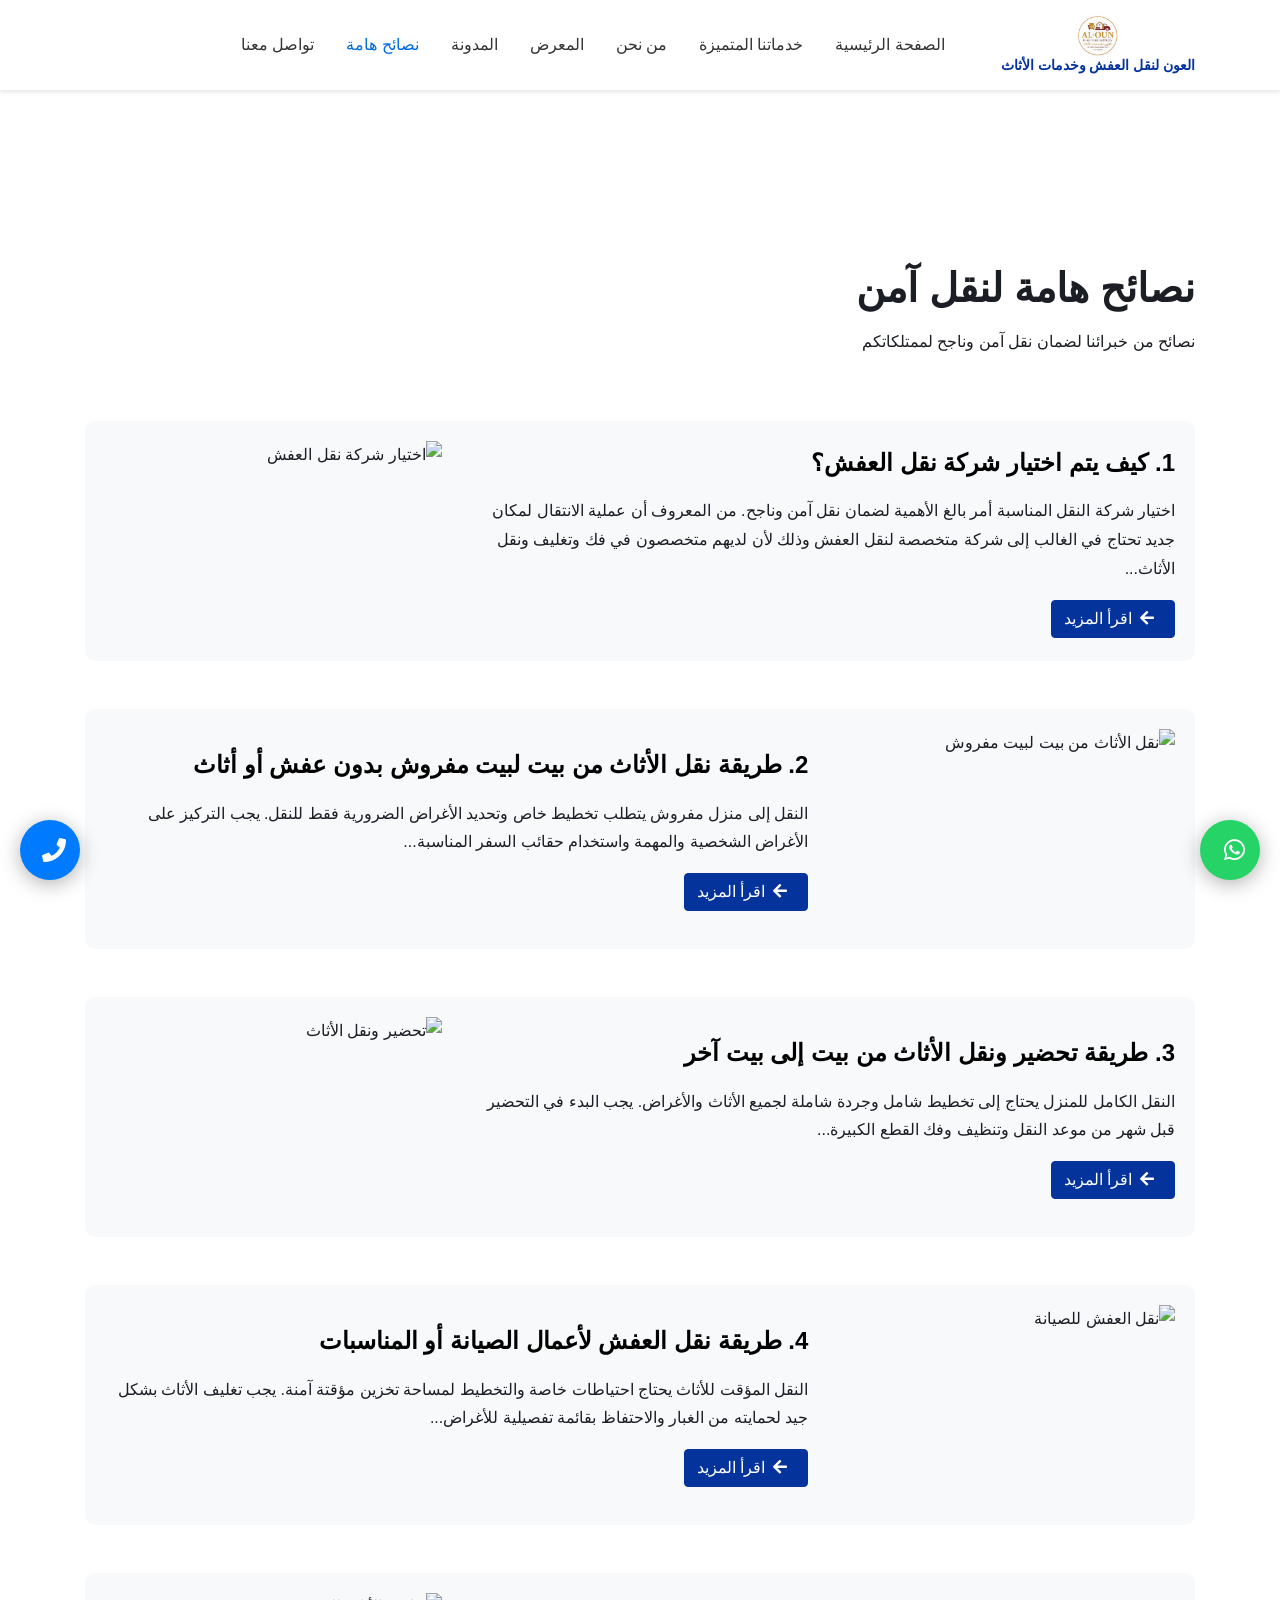
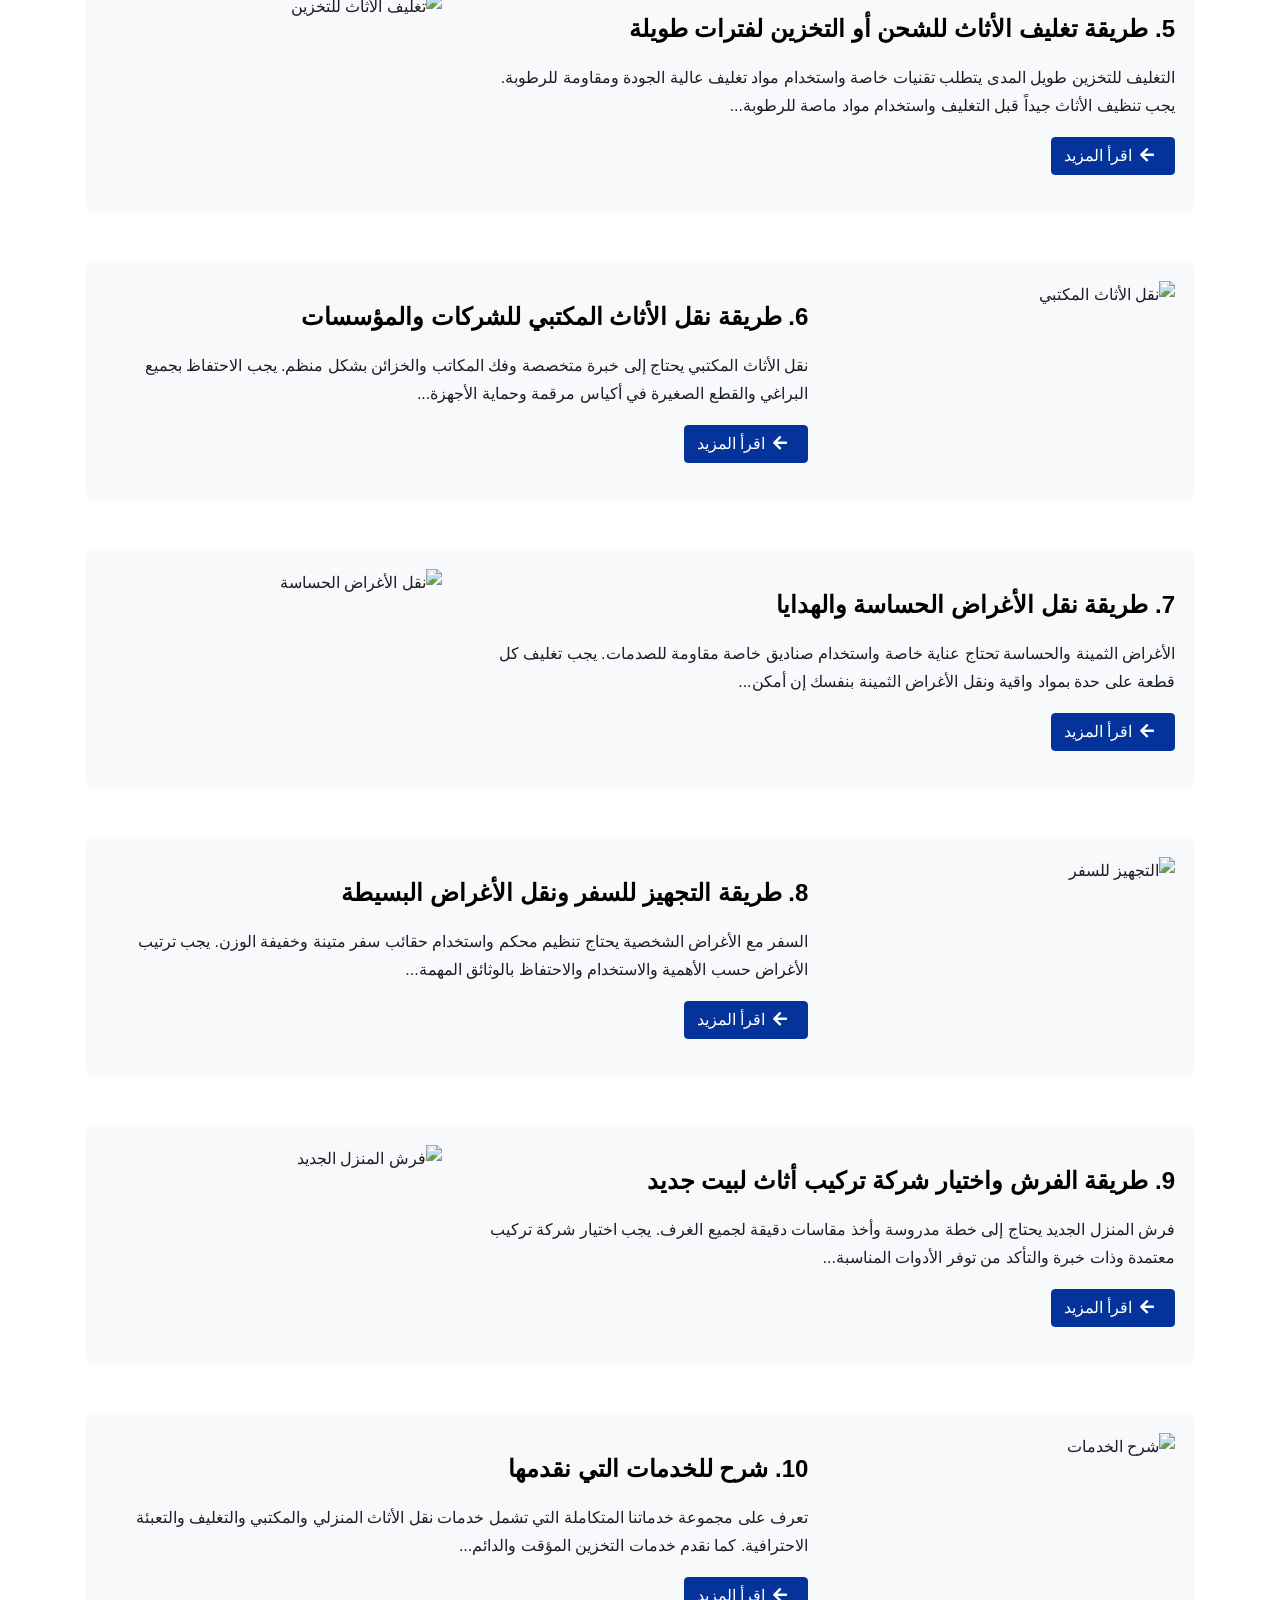
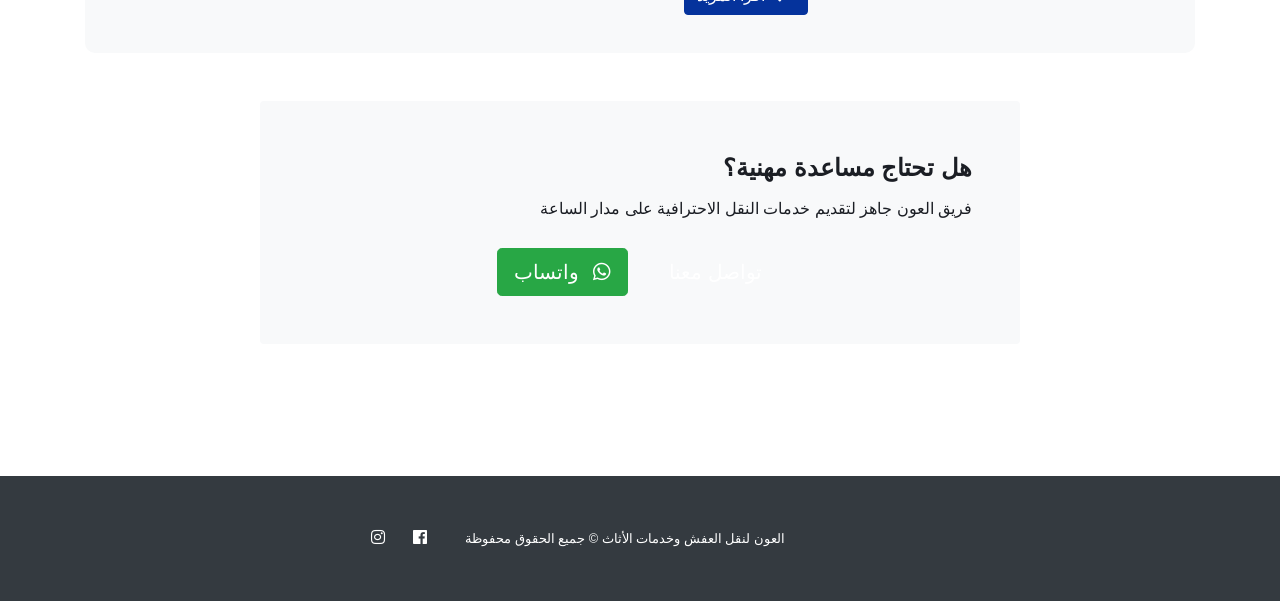
==== commit b72fc453: "update" ====
--- a/tips.html
+++ b/tips.html
@@ -56,119 +56,179 @@
                     <div class="tip-section mb-5" data-aos="fade-up">
                         <div class="row align-items-center">
                             <div class="col-md-8">
-                                <h4>1. التحضير قبل النقل</h4>
-                                <p>التخطيط المسبق هو مفتاح النجاح في عملية النقل:</p>
-                                <ul>
-                                    <li>ابدأ التحضير قبل أسبوعين من موعد النقل</li>
-                                    <li>اصنع قائمة بجميع الأغراض المراد نقلها</li>
-                                    <li>احجز شركة النقل مبكراً</li>
-                                    <li>اشتر مواد التغليف اللازمة</li>
-                                    <li>نظف المنزل الجديد قبل النقل</li>
-                                </ul>
+                                <h4>1. كيف يتم اختيار شركة نقل العفش؟</h4>
+                                <p>اختيار شركة النقل المناسبة أمر بالغ الأهمية لضمان نقل آمن وناجح. من المعروف أن عملية الانتقال لمكان جديد تحتاج في الغالب إلى شركة متخصصة لنقل العفش وذلك لأن لديهم متخصصون في فك وتغليف ونقل الأثاث...</p>
+                                <div class="mt-3">
+                                    <a href="tip1.html" class="btn btn-primary">
+                                        <i class="fas fa-arrow-left mr-2"></i>اقرأ المزيد
+                                    </a>
+                                </div>
+                            </div>
+                            <div class="col-md-4">
+                                <img src="https://images.unsplash.com/photo-1559526324-593bc073d938?w=300&h=200&fit=crop&crop=center"
+                                    class="img-fluid rounded" alt="اختيار شركة نقل العفش">
+                            </div>
+                        </div>
+                    </div>
+
+                    <div class="tip-section mb-5" data-aos="fade-up" data-aos-delay="700">
+                        <div class="row align-items-center">
+                            <div class="col-md-4">
+                                <img src="https://images.unsplash.com/photo-1586023492125-27b2c045efd7?w=300&h=200&fit=crop&crop=center"
+                                    class="img-fluid rounded" alt="نقل الأثاث من بيت لبيت مفروش">
+                            </div>
+                            <div class="col-md-8">
+                                <h4>2. طريقة نقل الأثاث من بيت لبيت مفروش بدون عفش أو أثاث</h4>
+                                <p>النقل إلى منزل مفروش يتطلب تخطيط خاص وتحديد الأغراض الضرورية فقط للنقل. يجب التركيز على الأغراض الشخصية والمهمة واستخدام حقائب السفر المناسبة...</p>
+                                <div class="mt-3">
+                                    <a href="tip2.html" class="btn btn-primary">
+                                        <i class="fas fa-arrow-left mr-2"></i>اقرأ المزيد
+                                    </a>
+                                </div>
+                            </div>
+                        </div>
+                    </div>
+
+                    <div class="tip-section mb-5" data-aos="fade-up" data-aos-delay="800">
+                        <div class="row align-items-center">
+                            <div class="col-md-8">
+                                <h4>3. طريقة تحضير ونقل الأثاث من بيت إلى بيت آخر</h4>
+                                <p>النقل الكامل للمنزل يحتاج إلى تخطيط شامل وجردة شاملة لجميع الأثاث والأغراض. يجب البدء في التحضير قبل شهر من موعد النقل وتنظيف وفك القطع الكبيرة...</p>
+                                <div class="mt-3">
+                                    <a href="tip3.html" class="btn btn-primary">
+                                        <i class="fas fa-arrow-left mr-2"></i>اقرأ المزيد
+                                    </a>
+                                </div>
                             </div>
                             <div class="col-md-4">
                                 <img src="https://images.unsplash.com/photo-1558618666-fcd25c85cd64?w=300&h=200&fit=crop&crop=center"
-                                    class="img-fluid rounded" alt="التحضير قبل النقل">
-                            </div>
-                        </div>
-                    </div>
-
-                    <div class="tip-section mb-5" data-aos="fade-up" data-aos-delay="100">
-                        <div class="row align-items-center">
-                            <div class="col-md-4">
-                                <img src="https://images.unsplash.com/photo-1586023492125-27b2c045efd7?w=400&h=250&fit=crop&crop=center"
-                                    class="img-fluid rounded" alt="تغليف الأثاث">
-                            </div>
-                            <div class="col-md-8">
-                                <h4>2. تغليف الأثاث بشكل صحيح</h4>
-                                <p>التغليف السليم يحمي أثاثكم من التلف:</p>
-                                <ul>
-                                    <li>استخدم بطانيات سميكة للأثاث الخشبي</li>
-                                    <li>لف الزجاج والمرايا ببلاستيك الفقاعات</li>
-                                    <li>استخدم الكراتين القوية للأغراض الصغيرة</li>
-                                    <li>املأ الفراغات بالورق أو الفقاعات</li>
-                                    <li>اكتب محتويات كل كرتونة عليها</li>
-                                </ul>
-                            </div>
-                        </div>
-                    </div>
-
-                    <div class="tip-section mb-5" data-aos="fade-up" data-aos-delay="200">
-                        <div class="row align-items-center">
-                            <div class="col-md-8">
-                                <h4>3. حماية الأجهزة الإلكترونية</h4>
-                                <p>الأجهزة الإلكترونية تحتاج عناية خاصة:</p>
-                                <ul>
-                                    <li>انزع البطاريات من الأجهزة</li>
-                                    <li>احتفظ بالكابلات في أكياس منفصلة</li>
-                                    <li>استخدم الكراتين الأصلية إن أمكن</li>
-                                    <li>لا تترك الأجهزة في السيارة لفترات طويلة</li>
-                                    <li>تأكد من التشغيل في المنزل الجديد</li>
-                                </ul>
+                                    class="img-fluid rounded" alt="تحضير ونقل الأثاث">
+                            </div>
+                        </div>
+                    </div>
+
+                    <div class="tip-section mb-5" data-aos="fade-up" data-aos-delay="900">
+                        <div class="row align-items-center">
+                            <div class="col-md-4">
+                                <img src="https://images.unsplash.com/photo-1600566753190-17f0baa2a6c3?w=300&h=200&fit=crop&crop=center"
+                                    class="img-fluid rounded" alt="نقل العفش للصيانة">
+                            </div>
+                            <div class="col-md-8">
+                                <h4>4. طريقة نقل العفش لأعمال الصيانة أو المناسبات</h4>
+                                <p>النقل المؤقت للأثاث يحتاج احتياطات خاصة والتخطيط لمساحة تخزين مؤقتة آمنة. يجب تغليف الأثاث بشكل جيد لحمايته من الغبار والاحتفاظ بقائمة تفصيلية للأغراض...</p>
+                                <div class="mt-3">
+                                    <a href="tip4.html" class="btn btn-primary">
+                                        <i class="fas fa-arrow-left mr-2"></i>اقرأ المزيد
+                                    </a>
+                                </div>
+                            </div>
+                        </div>
+                    </div>
+
+                    <div class="tip-section mb-5" data-aos="fade-up" data-aos-delay="1000">
+                        <div class="row align-items-center">
+                            <div class="col-md-8">
+                                <h4>5. طريقة تغليف الأثاث للشحن أو التخزين لفترات طويلة</h4>
+                                <p>التغليف للتخزين طويل المدى يتطلب تقنيات خاصة واستخدام مواد تغليف عالية الجودة ومقاومة للرطوبة. يجب تنظيف الأثاث جيداً قبل التغليف واستخدام مواد ماصة للرطوبة...</p>
+                                <div class="mt-3">
+                                    <a href="tip5.html" class="btn btn-primary">
+                                        <i class="fas fa-arrow-left mr-2"></i>اقرأ المزيد
+                                    </a>
+                                </div>
+                            </div>
+                            <div class="col-md-4">
+                                <img src="https://images.unsplash.com/photo-1586023492125-27b2c045efd7?w=300&h=200&fit=crop&crop=center"
+                                    class="img-fluid rounded" alt="تغليف الأثاث للتخزين">
+                            </div>
+                        </div>
+                    </div>
+
+                    <div class="tip-section mb-5" data-aos="fade-up" data-aos-delay="1100">
+                        <div class="row align-items-center">
+                            <div class="col-md-4">
+                                <img src="https://images.unsplash.com/photo-1497366216548-37526070297c?w=300&h=200&fit=crop&crop=center"
+                                    class="img-fluid rounded" alt="نقل الأثاث المكتبي">
+                            </div>
+                            <div class="col-md-8">
+                                <h4>6. طريقة نقل الأثاث المكتبي للشركات والمؤسسات</h4>
+                                <p>نقل الأثاث المكتبي يحتاج إلى خبرة متخصصة وفك المكاتب والخزائن بشكل منظم. يجب الاحتفاظ بجميع البراغي والقطع الصغيرة في أكياس مرقمة وحماية الأجهزة...</p>
+                                <div class="mt-3">
+                                    <a href="tip6.html" class="btn btn-primary">
+                                        <i class="fas fa-arrow-left mr-2"></i>اقرأ المزيد
+                                    </a>
+                                </div>
+                            </div>
+                        </div>
+                    </div>
+
+                    <div class="tip-section mb-5" data-aos="fade-up" data-aos-delay="1200">
+                        <div class="row align-items-center">
+                            <div class="col-md-8">
+                                <h4>7. طريقة نقل الأغراض الحساسة والهدايا</h4>
+                                <p>الأغراض الثمينة والحساسة تحتاج عناية خاصة واستخدام صناديق خاصة مقاومة للصدمات. يجب تغليف كل قطعة على حدة بمواد واقية ونقل الأغراض الثمينة بنفسك إن أمكن...</p>
+                                <div class="mt-3">
+                                    <a href="tip7.html" class="btn btn-primary">
+                                        <i class="fas fa-arrow-left mr-2"></i>اقرأ المزيد
+                                    </a>
+                                </div>
                             </div>
                             <div class="col-md-4">
                                 <img src="https://images.unsplash.com/photo-1581578731548-c64695cc6952?w=300&h=200&fit=crop&crop=center"
-                                    class="img-fluid rounded" alt="حماية الأجهزة الإلكترونية">
-                            </div>
-                        </div>
-                    </div>
-
-                    <div class="tip-section mb-5" data-aos="fade-up" data-aos-delay="300">
-                        <div class="row align-items-center">
-                            <div class="col-md-4">
-                                <img src="https://images.unsplash.com/photo-1503602642458-232111445657?w=300&h=200&fit=crop&crop=center"
-                                    class="img-fluid rounded" alt="نقل الأثاث الثقيل">
-                            </div>
-                            <div class="col-md-8">
-                                <h4>4. نقل الأثاث الثقيل</h4>
-                                <p>تقنيات آمنة لنقل القطع الثقيلة:</p>
-                                <ul>
-                                    <li>استخدم العربات المتحركة للقطع الثقيلة</li>
-                                    <li>ارفع بالساقين وليس بالظهر</li>
-                                    <li>اطلب المساعدة لا تحمل وحدك</li>
-                                    <li>قم بفك القطع القابلة للفك</li>
-                                    <li>احم الأرضيات بالبطانيات</li>
-                                </ul>
-                            </div>
-                        </div>
-                    </div>
-
-                    <div class="tip-section mb-5" data-aos="fade-up" data-aos-delay="400">
-                        <div class="row align-items-center">
-                            <div class="col-md-8">
-                                <h4>5. التنظيم والترتيب</h4>
-                                <p>نظم أغراضك لتسهيل عملية الترتيب في المنزل الجديد:</p>
-                                <ul>
-                                    <li>ضع ملصقات على كل صندوق لتحديد محتواه</li>
-                                    <li>رتب الصناديق حسب الغرف</li>
-                                    <li>ضع الأغراض الهامة في صندوق خاص</li>
-                                    <li>احتفظ بالمفاتيح والوثائق في مكان آمن</li>
-                                    <li>أفرغ الصناديق بشكل تدريجي</li>
-                                </ul>
-                            </div>
+                                    class="img-fluid rounded" alt="نقل الأغراض الحساسة">
+                            </div>
+                        </div>
+                    </div>
+
+                    <div class="tip-section mb-5" data-aos="fade-up" data-aos-delay="1300">
+                        <div class="row align-items-center">
+                            <div class="col-md-4">
+                                <img src="https://images.unsplash.com/photo-1488646953014-85cb44e25828?w=300&h=200&fit=crop&crop=center"
+                                    class="img-fluid rounded" alt="التجهيز للسفر">
+                            </div>
+                            <div class="col-md-8">
+                                <h4>8. طريقة التجهيز للسفر ونقل الأغراض البسيطة</h4>
+                                <p>السفر مع الأغراض الشخصية يحتاج تنظيم محكم واستخدام حقائب سفر متينة وخفيفة الوزن. يجب ترتيب الأغراض حسب الأهمية والاستخدام والاحتفاظ بالوثائق المهمة...</p>
+                                <div class="mt-3">
+                                    <a href="tip8.html" class="btn btn-primary">
+                                        <i class="fas fa-arrow-left mr-2"></i>اقرأ المزيد
+                                    </a>
+                                </div>
+                            </div>
+                        </div>
+                    </div>
+
+                    <div class="tip-section mb-5" data-aos="fade-up" data-aos-delay="1400">
+                        <div class="row align-items-center">
+                            <div class="col-md-8">
+                                <h4>9. طريقة الفرش واختيار شركة تركيب أثاث لبيت جديد</h4>
+                                <p>فرش المنزل الجديد يحتاج إلى خطة مدروسة وأخذ مقاسات دقيقة لجميع الغرف. يجب اختيار شركة تركيب معتمدة وذات خبرة والتأكد من توفر الأدوات المناسبة...</p>
+                                <div class="mt-3">
+                                    <a href="tip9.html" class="btn btn-primary">
+                                        <i class="fas fa-arrow-left mr-2"></i>اقرأ المزيد
+                                    </a>
+                                </div>
+                            </div>
+                            <div class="col-md-4">
+                                <img src="https://images.unsplash.com/photo-1586023492125-27b2c045efd7?w=300&h=200&fit=crop&crop=center"
+                                    class="img-fluid rounded" alt="فرش المنزل الجديد">
+                            </div>
+                        </div>
+                    </div>
+
+                    <div class="tip-section mb-5" data-aos="fade-up" data-aos-delay="1500">
+                        <div class="row align-items-center">
                             <div class="col-md-4">
                                 <img src="https://images.unsplash.com/photo-1600585154340-be6161a56a0c?w=300&h=200&fit=crop&crop=center"
-                                    class="img-fluid rounded" alt="التنظيم والترتيب">
-                            </div>
-                        </div>
-                    </div>
-
-                    <div class="tip-section mb-5" data-aos="fade-up" data-aos-delay="500">
-                        <div class="row align-items-center">
-                            <div class="col-md-4">
-                                <img src="https://images.unsplash.com/photo-1600566753190-17f0baa2a6c3?w=300&h=200&fit=crop&crop=center"
-                                    class="img-fluid rounded" alt="السلامة أولاً">
-                            </div>
-                            <div class="col-md-8">
-                                <h4>6. السلامة أولاً</h4>
-                                <p>احرص على سلامتك وسلامة عائلتك أثناء النقل:</p>
-                                <ul>
-                                    <li>ارتدي ملابس مريحة وأحذية مناسبة</li>
-                                    <li>أبق الأطفال والحيوانات الأليفة بعيداً عن منطقة العمل</li>
-                                    <li>استخدم القفازات عند الحاجة</li>
-                                    <li>تأكد من الإضاءة الكافية في الممرات</li>
-                                    <li>خذ فترات راحة منتظمة</li>
-                                </ul>
+                                    class="img-fluid rounded" alt="شرح الخدمات">
+                            </div>
+                            <div class="col-md-8">
+                                <h4>10. شرح للخدمات التي نقدمها</h4>
+                                <p>تعرف على مجموعة خدماتنا المتكاملة التي تشمل خدمات نقل الأثاث المنزلي والمكتبي والتغليف والتعبئة الاحترافية. كما نقدم خدمات التخزين المؤقت والدائم...</p>
+                                <div class="mt-3">
+                                    <a href="tip10.html" class="btn btn-primary">
+                                        <i class="fas fa-arrow-left mr-2"></i>اقرأ المزيد
+                                    </a>
+                                </div>
                             </div>
                         </div>
                     </div>
